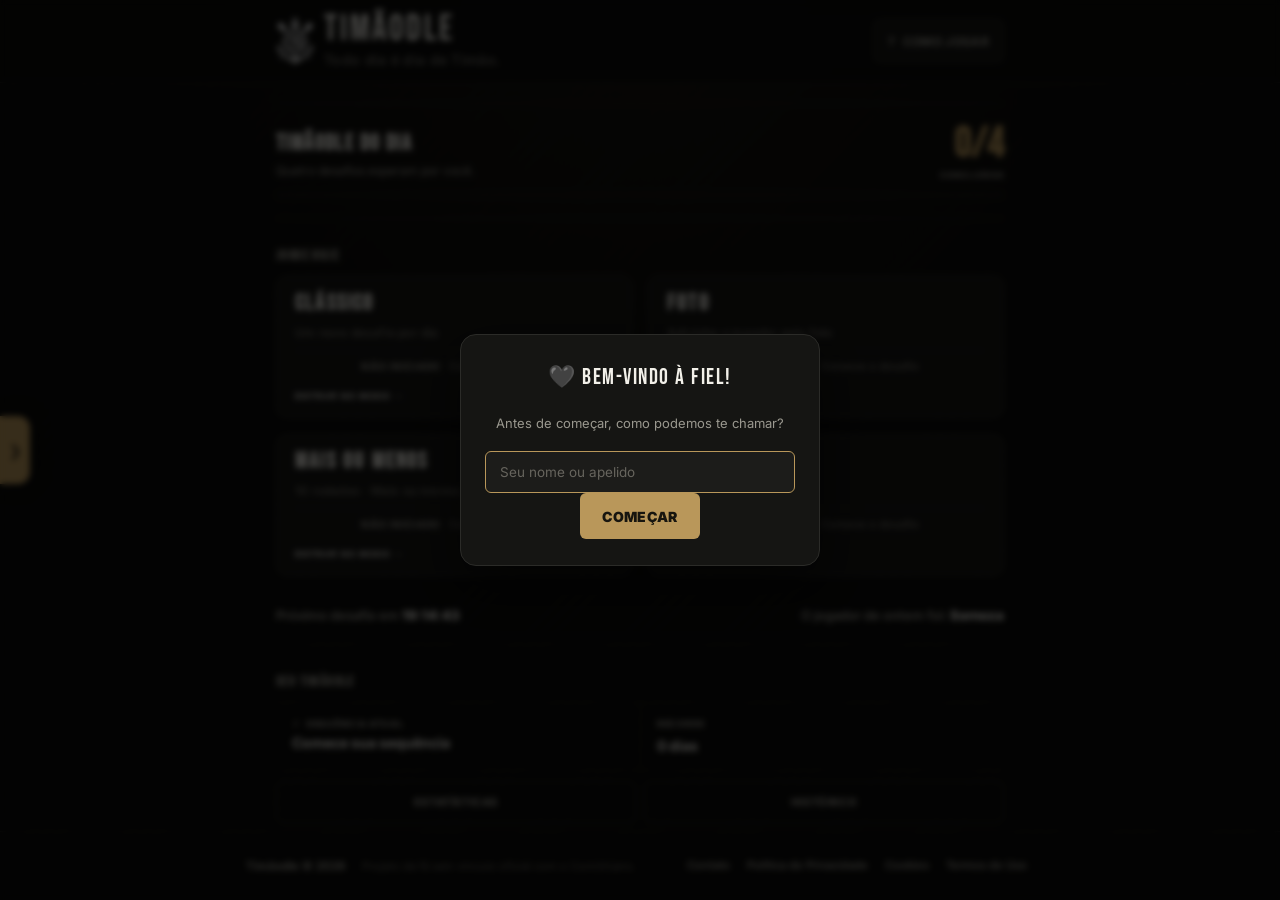
==== index.html @ 9777063b "refactor: extract classic mode" ====
<!DOCTYPE html>
<html lang="pt-BR">

<head>
    <meta charset="UTF-8">
    <meta name="viewport" content="width=device-width, initial-scale=1.0">
    <title>Timãodle — Desafios diários do Corinthians</title>
    <meta name="description" content="Jogue quatro desafios diários sobre o Corinthians no Timãodle: Clássico, Foto, Mais ou Menos e Onze Inicial.">
    <meta name="theme-color" content="#0b0b0a">
    <link rel="canonical" href="https://raafaborges.github.io/timaodle/">

    <!-- Favicon -->
    <link rel="icon" type="image/png" sizes="16x16" href="assets/favicon-16.png">
    <link rel="icon" type="image/png" sizes="32x32" href="assets/favicon-32.png">
    <link rel="icon" type="image/png" sizes="48x48" href="assets/favicon-48.png">
    <link rel="apple-touch-icon" sizes="180x180" href="assets/favicon-180.png">

    <!-- Open Graph (WhatsApp, Facebook, LinkedIn, etc.) -->
    <meta property="og:type" content="website">
    <meta property="og:site_name" content="Timãodle">
    <meta property="og:title" content="Timãodle — Desafios diários do Corinthians">
    <meta property="og:description" content="Jogue quatro desafios diários sobre o Corinthians: Clássico, Foto, Mais ou Menos e Onze Inicial.">
    <meta property="og:url" content="https://raafaborges.github.io/timaodle/">
    <meta property="og:locale" content="pt_BR">

    <link rel="preconnect" href="https://fonts.googleapis.com">
    <link rel="preconnect" href="https://fonts.gstatic.com" crossorigin>
    <link href="https://fonts.googleapis.com/css2?family=Bebas+Neue&family=Inter:wght@400;500;600;700&display=swap" rel="stylesheet">
    <link rel="stylesheet" href="style.css">
    <script src="https://cdn.jsdelivr.net/npm/canvas-confetti@1.6.0/dist/confetti.browser.min.js"></script>
</head>

<body class="app-shell">

    <!-- CABEÇALHO — barra de largura total, fixa no topo -->
    <header class="pokedle-header">
        <div class="header-inner">
            <div class="header-branding">
                <img class="logo-shield" src="assets/escudo.png" alt="Escudo do Corinthians">
                <div class="header-copy">
                    <h1>TIMÃODLE</h1>
                    <p class="subtitle">Todo dia é dia de Timão.</p>
                </div>
            </div>
            <!-- Ajuda geral -->
            <div class="help-container">
                <button id="btnOpenHowToPlay" class="icon-btn help-btn" type="button"
                    title="Como jogar" aria-label="Como jogar"><span aria-hidden="true">?</span><span class="help-label">Como jogar</span></button>
            </div>
        </div>
    </header>

    <div class="main-wrapper">

        <!-- CONTEÚDO CENTRAL (fica entre o header fixo e o footer) -->
        <main id="pageContent" class="page-content">

            <!-- TELA INICIAL (aqui entrarão outros modos no futuro) -->
            <div id="homeView" class="home-menu">
                <p id="welcomeGreeting" class="welcome-greeting hidden"></p>

                <section id="homeDailyProgress" class="home-progress-card" aria-labelledby="homeProgressTitle">
                    <div class="home-progress-heading">
                        <div>
                            <span id="homeProgressTitle" class="home-progress-kicker">TIMÃODLE DO DIA</span>
                            <p id="homeProgressMessage">Quatro desafios esperam por você.</p>
                        </div>
                        <div class="home-progress-score">
                            <strong id="homeProgressValue">0/4</strong>
                            <span id="homeProgressUnit">CONCLUÍDOS</span>
                        </div>
                    </div>
                    <div id="homeProgressBar" class="home-progress-track" role="progressbar" aria-label="Desafios concluídos hoje" aria-valuemin="0" aria-valuemax="4" aria-valuenow="0">
                        <span id="homeProgressFill"></span>
                    </div>
                    <div id="homeCompletionSummary" class="home-completion-summary hidden" aria-label="Resumo dos desafios concluídos" aria-live="polite">
                        <div><span>CLÁSSICO</span><strong id="homeCompletionClassic">—</strong></div>
                        <div><span>FOTO</span><strong id="homeCompletionPhoto">—</strong></div>
                        <div><span>MAIS OU MENOS</span><strong id="homeCompletionMoreLess">—</strong></div>
                        <div><span>ONZE INICIAL</span><strong id="homeCompletionLineup">—</strong></div>
                    </div>
                    <div id="homeCompletionActions" class="home-completion-actions hidden">
                        <button id="shareDailyResultBtn" class="home-share-day-btn" type="button" aria-live="polite">
                            COMPARTILHAR DIA
                        </button>
                    </div>
                </section>

                <section id="homeModes" class="home-modes" aria-labelledby="homeModesTitle">
                    <h2 id="homeModesTitle" class="home-section-title">JOGUE HOJE</h2>
                    <div class="mode-buttons-container">
                    <button class="pokedle-btn active" id="btnPlayDiario" aria-describedby="homeStatusClassic">
                        <span class="btn-title">CLÁSSICO</span>
                        <div class="btn-pill">
                            <span class="pill-text">Um novo desafio por dia</span>
                        </div>
                        <span id="homeStatusClassic" class="mode-progress-status"></span>
                        <span class="mode-entry" aria-hidden="true">ENTRAR NO MODO →</span>
                    </button>

                    <button class="pokedle-btn active" id="btnPlayFoto" aria-describedby="homeStatusPhoto">
                        <span class="btn-title">FOTO</span>
                        <div class="btn-pill">
                            <span class="pill-text">Adivinhe o jogador pela foto</span>
                        </div>
                        <span id="homeStatusPhoto" class="mode-progress-status"></span>
                        <span class="mode-entry" aria-hidden="true">ENTRAR NO MODO →</span>
                    </button>

                    <button class="pokedle-btn active" id="btnPlayMaisMenos" aria-describedby="homeStatusMoreLess">
                        <span class="btn-title">MAIS OU MENOS</span>
                        <div class="btn-pill">
                            <span class="pill-text">10 rodadas · Mais ou menos jogos</span>
                        </div>
                        <span id="homeStatusMoreLess" class="mode-progress-status"></span>
                        <span class="mode-entry" aria-hidden="true">ENTRAR NO MODO →</span>
                    </button>

                    <button class="pokedle-btn active" id="btnPlayEscalacao" aria-describedby="homeStatusLineup">
                        <span class="btn-title">ONZE INICIAL</span>
                        <div class="btn-pill">
                            <span class="pill-text">Complete a escalação</span>
                        </div>
                        <span id="homeStatusLineup" class="mode-progress-status"></span>
                        <span class="mode-entry" aria-hidden="true">ENTRAR NO MODO →</span>
                    </button>
                    </div>
                </section>

                <div class="home-daily-info" aria-label="Contexto do desafio diário">
                    <span class="home-daily-timer">Próximo desafio em <strong id="timerCountdownHome">--:--:--</strong></span>
                    <span class="home-daily-yesterday">O jogador de ontem foi: <strong id="yesterdayPlayer">carregando...</strong></span>
                </div>

                <section class="home-personal" aria-labelledby="homePersonalTitle">
                    <h2 id="homePersonalTitle" class="home-section-title">SEU TIMÃODLE</h2>
                    <div class="home-streak" aria-label="Sequência geral de dias completos" aria-live="polite">
                        <div>
                            <span class="home-streak-label"><svg class="ui-icon" viewBox="0 0 24 24" aria-hidden="true" focusable="false"><path d="M13.4 2.8c.5 3-1.2 4.4-2.5 6.1-1.1 1.4-1.8 2.8-1.2 4.6.4-1.2 1.2-2 2.2-2.8-.1 2.1 1.8 3.1 1.8 5.3a4.2 4.2 0 0 1-8.4 0c0-4.6 3-7.2 8.1-11.2Z"/></svg> SEQUÊNCIA ATUAL</span>
                            <strong id="homeStreakCurrent">Comece sua sequência</strong>
                        </div>
                        <div>
                            <span class="home-streak-label">RECORDE</span>
                            <small id="homeStreakBest">0 dias</small>
                        </div>
                    </div>
                    <div class="home-secondary-actions" aria-label="Histórico e estatísticas">
                        <button id="btnOpenIntegratedStats" class="home-stats-btn" type="button">Estatísticas</button>
                        <button id="btnOpenHistory" class="home-stats-btn home-history-btn" type="button">Histórico</button>
                    </div>
                </section>
            </div>

            <!-- TELA DO JOGO — MODO DIÁRIO -->
            <section id="gameView" class="game-view hidden">

                <!-- Bloco fixo no topo da área de jogo: status, busca e cabeçalho das colunas -->
                <div class="game-sticky-top">
                    <div class="daily-status-bar">
                        <button id="backHomeBtn" class="back-btn" type="button" title="Voltar para a Home" aria-label="Voltar para a Home"><span class="back-arrow" aria-hidden="true">←</span><span class="back-label">VOLTAR</span></button>
                        <span class="daily-label">Desafio do dia</span>
                        <span class="daily-timer">Próximo em <strong id="timerCountdown">--:--:--</strong></span>
                    </div>

                    <div class="search-box">
                        <input type="text" id="searchInput" placeholder="Digite o nome de um jogador..." autocomplete="off"
                            role="combobox" aria-autocomplete="list" aria-label="Buscar jogador" aria-expanded="false"
                            aria-controls="autocompleteList">
                        <div id="autocompleteList" class="autocomplete-items" role="listbox"></div>
                    </div>

                    <div class="board-header">
                        <div class="col">JOGADOR</div>
                        <div class="col">POSIÇÃO</div>
                        <div class="col">NACIONALIDADE</div>
                        <div class="col">ESTREIA</div>
                        <div class="col">PÉ</div>
                        <div class="col">TÍTULOS</div>
                        <div class="col">GOLS</div>
                        <div class="col" title="Assistências">ASSIST.</div>
                    </div>
                </div>

                <!-- Lista de tentativas — é a única parte que efetivamente rola -->
                <div id="attemptsContainer" class="board-body"></div>

                <p id="dailyEndMessage" class="daily-end-message hidden"></p>
                <button id="shareResultBtn" class="share-btn hidden">Compartilhar resultado</button>
            </section>

            <!-- TELA DO JOGO — MODO FOTO -->
            <section id="photoView" class="game-view hidden">

                <div class="game-sticky-top">
                    <div class="daily-status-bar photo-mode-header">
                        <button id="backHomeBtnFoto" class="back-btn" type="button" title="Voltar para a Home" aria-label="Voltar para a Home"><span class="back-arrow" aria-hidden="true">←</span><span class="back-label">VOLTAR</span></button>
                        <div class="photo-mode-identity">
                            <span class="daily-label">Modo Foto</span>
                            <span id="photoDifficultyBadge" class="difficulty-badge hidden"></span>
                        </div>
                        <span class="daily-timer photo-progress" id="photoAttemptsLabel">0 / 6 TENTATIVAS</span>
                    </div>

                    <div class="search-box">
                        <input type="text" id="photoSearchInput" placeholder="Digite o nome de um jogador..." autocomplete="off"
                            role="combobox" aria-autocomplete="list" aria-label="Buscar jogador pela foto" aria-expanded="false"
                            aria-controls="photoAutocompleteList">
                        <div id="photoAutocompleteList" class="autocomplete-items" role="listbox"></div>
                    </div>
                </div>

                <div class="photo-card">
                    <img id="photoImg" class="photo-img" src="" alt="Jogador do Corinthians (borrado)">
                    <button id="photoGrayscaleToggle" class="photo-toggle-overlay-btn active" aria-pressed="true"
                        aria-label="Alternar contraste preto e branco da foto" title="Alternar contraste da foto"><svg class="ui-icon contrast-icon" viewBox="0 0 24 24" aria-hidden="true" focusable="false"><circle cx="12" cy="12" r="8"/><path d="M12 4a8 8 0 0 0 0 16Z" class="icon-fill"/></svg></button>
                </div>

                <div class="photo-dots" id="photoDots"></div>

                <div id="photoAttemptsList" class="photo-attempts-list"></div>

                <p id="photoEndMessage" class="daily-end-message hidden"></p>
                <button id="photoShareResultBtn" class="share-btn photo-share-result hidden" type="button">COMPARTILHAR</button>
            </section>

            <!-- TELA DO JOGO — JOGOU MAIS OU MENOS -->
            <section id="maisMenosView" class="game-view hidden">

                <div class="game-sticky-top">
                    <div class="daily-status-bar">
                        <button id="backHomeBtnMM" class="back-btn" type="button" title="Voltar para a Home" aria-label="Voltar para a Home"><span class="back-arrow" aria-hidden="true">←</span><span class="back-label">VOLTAR</span></button>
                        <span class="daily-label">Mais ou Menos</span>
                        <span class="daily-timer" id="mmRoundLabel">Rodada 0/10</span>
                    </div>
                </div>

                <div class="mm-card">
                    <div class="mm-progress-panel">
                        <div class="mm-progress-topline">
                            <strong id="mmHitsLabel" class="mm-hits-label">0 ACERTOS</strong>
                        </div>
                        <div class="mm-dots" id="mmDots"></div>
                        <p class="mm-goal">Meta: <strong>7 acertos</strong></p>
                    </div>

                    <div id="mmRefRow" class="mm-player-row mm-player-reference">
                        <img id="mmRefFoto" class="mm-avatar" src="" alt="Jogador de referência">
                        <div class="mm-player-info">
                            <span class="mm-player-kicker">REFERÊNCIA ATUAL</span>
                            <span class="mm-player-name" id="mmRefNome">—</span>
                            <span class="mm-player-meta" id="mmRefMeta">—</span>
                        </div>
                        <div class="mm-player-stat-block">
                            <span class="mm-player-stat" id="mmRefStat">—</span>
                            <span class="mm-stat-label" id="mmRefStatLabel">JOGOS</span>
                        </div>
                    </div>

                    <div class="mm-divider"><span id="mmDividerText">FEZ MAIS OU MENOS JOGOS?</span></div>

                    <div id="mmCandRow" class="mm-player-row mm-player-candidate">
                        <img id="mmCandFoto" class="mm-avatar" src="" alt="Jogador a comparar">
                        <div class="mm-player-info">
                            <span class="mm-player-kicker">PRÓXIMO JOGADOR</span>
                            <span class="mm-player-name" id="mmCandNome">—</span>
                            <span class="mm-player-meta" id="mmCandMeta">—</span>
                        </div>
                        <div class="mm-player-stat-block">
                            <span class="mm-player-stat" id="mmCandStat">?</span>
                            <span class="mm-stat-label" id="mmCandStatLabel">JOGOS</span>
                        </div>
                    </div>

                    <div class="mm-guess-buttons" id="mmGuessButtons">
                        <button id="mmBtnMais" class="mm-guess-btn">▲ Mais</button>
                        <button id="mmBtnMenos" class="mm-guess-btn">▼ Menos</button>
                    </div>

                    <p class="mm-caption">Em caso de empate, qualquer resposta conta.</p>

                    <p id="mmRoundResult" class="mm-round-feedback hidden" aria-live="polite"></p>
                </div>

                <div id="mmEndMessage" class="mm-result-card hidden" aria-live="polite"></div>
                <button id="mmShareResultBtn" class="share-btn mm-share-result hidden" type="button">COMPARTILHAR</button>
            </section>

            <!-- TELA DO JOGO — ONZE INICIAL -->
            <section id="escalacaoView" class="game-view hidden">

                <div class="game-sticky-top">
                    <div class="daily-status-bar">
                        <button id="backHomeBtnEsc" class="back-btn" type="button" title="Voltar para a Home" aria-label="Voltar para a Home"><span class="back-arrow" aria-hidden="true">←</span><span class="back-label">VOLTAR</span></button>
                        <span class="daily-label">Onze Inicial</span>
                    </div>
                </div>

                <!-- CARD DE CONTEXTO DA PARTIDA -->
                <div class="match-card">
                    <p class="match-competicao" id="escCompeticao">—</p>
                    <h2 class="match-confronto" id="escConfronto">— x —</h2>
                    <div class="match-meta">
                        <span class="match-local-tag" id="escLocalTag">—</span>
                        <span id="escDataEstadio">—</span>
                    </div>

                    <!-- PASSO 1: palpite de placar -->
                    <div id="escScoreGuess" class="match-score-guess">
                        <p class="match-score-question">COMO ACABOU?</p>
                        <div class="match-score-row">
                            <div class="match-team">
                                <img id="escEscudoMandante" class="match-crest" src="assets/escudo.png" alt="">
                                <span id="escNomeMandante">—</span>
                            </div>
                            <div class="match-score-inputs">
                                <input type="number" min="0" max="20" id="escScoreMandante" class="score-input" inputmode="numeric">
                                <span>–</span>
                                <input type="number" min="0" max="20" id="escScoreVisitante" class="score-input" inputmode="numeric">
                            </div>
                            <div class="match-team">
                                <span id="escCrestVisitante" class="match-crest match-crest-generic">?</span>
                                <span id="escNomeVisitante">—</span>
                            </div>
                        </div>
                        <button id="escConfirmarPlacar" class="form-submit-btn">Confirmar</button>
                    </div>

                    <!-- PASSO 2: resultado final revelado -->
                    <div id="escResultadoFinal" class="match-result hidden">
                        <p class="match-result-label">RESULTADO FINAL</p>
                        <div class="match-score-row">
                            <div class="match-team">
                                <img id="escEscudoMandante2" class="match-crest" src="assets/escudo.png" alt="">
                                <span id="escNomeMandante2">—</span>
                            </div>
                            <span class="match-final-score" id="escPlacarFinal">—</span>
                            <div class="match-team">
                                <span id="escCrestVisitante2" class="match-crest match-crest-generic">?</span>
                                <span id="escNomeVisitante2">—</span>
                            </div>
                        </div>
                        <span class="match-score-guess-result" id="escPalpitePlacarResultado"></span>
                    </div>
                </div>

                <!-- CARD DO ONZE INICIAL -->
                <div id="escLineupCard" class="lineup-card hidden">
                    <div class="lineup-header">
                        <span class="lineup-title">O ONZE INICIAL</span>
                        <div class="lineup-progress">
                            <span id="escalacaoProgress">0/3 JOGADORES</span>
                            <span class="mm-dots" id="escalacaoDots"></span>
                        </div>
                    </div>

                    <div class="lineup-faltam" id="escalacaoFaltam">
                        <span class="lineup-faltam-label">FALTAM</span>
                    </div>

                    <div class="search-box">
                        <input type="text" id="escalacaoSearchInput" placeholder="Escreve o nome de um jogador..." autocomplete="off"
                            role="combobox" aria-autocomplete="list" aria-label="Buscar jogador do onze inicial" aria-expanded="false"
                            aria-controls="escalacaoAutocompleteList">
                        <div id="escalacaoAutocompleteList" class="autocomplete-items autocomplete-avatar" role="listbox"></div>
                    </div>

                    <div class="pitch-container">
                        <div class="pitch" id="pitchField"></div>
                    </div>

                    <p id="escalacaoFeedback" class="escalacao-feedback hidden" aria-live="polite"></p>
                    <p id="escalacaoForaList" class="escalacao-fora hidden"></p>
                </div>

                <div id="escCompletionCard" class="lineup-result-card hidden" aria-live="polite">
                    <div class="lineup-result-kicker">ONZE INICIAL</div>
                    <h3>DESAFIO CONCLUÍDO</h3>

                    <div class="lineup-result-score">
                        <div>
                            <span class="result-metric-label">PLACAR REAL</span>
                            <strong id="escResumoPlacarReal">—</strong>
                        </div>
                        <div>
                            <span class="result-metric-label">SEU PALPITE</span>
                            <strong id="escResumoPalpite">—</strong>
                            <span id="escResumoPalpiteStatus" class="result-status"></span>
                        </div>
                    </div>

                    <div class="lineup-result-stats">
                        <div class="result-stat-box">
                            <span class="result-stat-value" id="escResumoAcertos">3/3</span>
                            <span class="result-stat-label">JOGADORES</span>
                        </div>
                        <div class="result-stat-box">
                            <span class="result-stat-value" id="escResumoErros">0</span>
                            <span class="result-stat-label">ERROS</span>
                        </div>
                    </div>

                    <p id="escResumoErrosDetalhe" class="lineup-result-errors hidden"></p>
                    <div class="lineup-next-challenge" aria-label="Tempo para o próximo desafio">
                        <span class="lineup-next-challenge-label">PRÓXIMO DESAFIO EM</span>
                        <strong id="escNextChallengeCountdown" class="lineup-next-challenge-time">--:--:--</strong>
                    </div>
                    <button id="escShareLineupBtn" class="share-btn lineup-share-btn">Compartilhar resultado</button>
                </div>

                <p id="escalacaoEndMessage" class="daily-end-message hidden"></p>

                <p class="escalacao-hint">O desafio é diário e o progresso fica salvo neste navegador.</p>
            </section>

        </main>

        <!-- RODAPÉ FIXO NA BASE -->
        <footer class="pokedle-footer utility-footer">
            <div class="footer-inner">
                <p class="footer-identity"><strong>Timãodle © 2026</strong><span>Projeto de fã sem vínculo oficial com o Corinthians.</span></p>
                <nav class="footer-nav" aria-label="Links institucionais">
                    <ul>
                        <li><a href="contato.html">Contato</a></li>
                        <li><a href="privacidade.html">Política de Privacidade</a></li>
                        <li><a href="cookies.html">Cookies</a></li>
                        <li><a href="termos.html">Termos de Uso</a></li>
                    </ul>
                </nav>
            </div>
        </footer>

    </div>

    <!-- WIDGET DE LINKS ÚTEIS -->
    <div class="useful-links-widget" id="usefulLinksWidget">
        <button class="useful-links-btn" id="usefulLinksBtn" aria-expanded="false" title="Links úteis">
            <span id="usefulLinksArrow">❯</span>
        </button>
        <div class="useful-links-panel">
            <h3>LINKS ÚTEIS</h3>
            <p>Novo na fiel ou quer se aprofundar na história, nos ídolos e em tudo que faz o Corinthians ser
                gigante? O <strong>Meu Timão</strong> é o maior e mais completo portal só sobre o clube.</p>
            <a href="https://www.meutimao.com.br/" target="_blank" rel="noopener noreferrer"
                class="useful-links-cta">Visitar Meu Timão ↗</a>
        </div>
    </div>

    <!-- MODAL DE BOAS-VINDAS (aparece só na primeira visita) -->
    <div id="welcomeModal" class="modal hidden">
        <div class="modal-content">
            <h2>🖤 Bem-vindo à Fiel!</h2>
            <p class="welcome-text">Antes de começar, como podemos te chamar?</p>
            <div class="form-field">
                <input type="text" id="welcomeNameInput" placeholder="Seu nome ou apelido" maxlength="24">
            </div>
            <button id="welcomeSubmitBtn" class="form-submit-btn">Começar</button>
        </div>
    </div>

    <!-- MODAL DE TUTORIAL DO MODO FOTO (aparece só na primeira vez que abre esse modo) -->
    <div id="photoTutorialModal" class="modal hidden" role="dialog" aria-modal="true"
        aria-labelledby="photoTutorialTitle">
        <div class="modal-content">
            <h2 id="photoTutorialTitle">Modo Foto</h2>
            <p class="welcome-text">A foto começa borrada e em preto-e-branco — cada palpite "foca" um pouco mais.
                Prefere ver com cor desde já? É só tocar no <strong>controle de contraste</strong> no canto da foto, a qualquer
                momento.</p>
            <button id="photoTutorialCloseBtn" class="form-submit-btn">Entendi, vamos lá!</button>
        </div>
    </div>

    <div id="integratedStatsModal" class="modal hidden" role="dialog" aria-modal="true" aria-labelledby="integratedStatsTitle">
        <div class="modal-content integrated-stats-modal-content">
            <div class="integrated-stats-header">
                <h2 id="integratedStatsTitle">SUAS ESTATÍSTICAS</h2>
                <button id="btnCloseIntegratedStats" class="stats-close-btn" type="button" aria-label="Fechar estatísticas">×</button>
            </div>
            <div id="integratedStatsContent" class="integrated-stats-scroll"></div>
        </div>
    </div>

    <div id="historyModal" class="modal hidden" role="dialog" aria-modal="true"
        aria-labelledby="historyModalTitle">
        <div class="modal-content history-modal-content">
            <div class="integrated-stats-header history-modal-header">
                <h2 id="historyModalTitle">HISTÓRICO</h2>
                <button id="btnCloseHistory" class="stats-close-btn" type="button"
                    aria-label="Fechar histórico">×</button>
            </div>
            <div class="history-modal-scroll">
                <div class="history-month-navigation" aria-label="Navegação entre meses">
                    <button id="historyPreviousMonth" class="history-month-button" type="button"
                        aria-label="Mês anterior">‹</button>
                    <h3 id="historyMonthTitle" aria-live="polite">MÊS</h3>
                    <button id="historyNextMonth" class="history-month-button" type="button"
                        aria-label="Próximo mês">›</button>
                </div>
                <div class="history-weekdays" aria-label="Dias da semana">
                    <span aria-label="Segunda-feira"><span aria-hidden="true">SEG</span></span>
                    <span aria-label="Terça-feira"><span aria-hidden="true">TER</span></span>
                    <span aria-label="Quarta-feira"><span aria-hidden="true">QUA</span></span>
                    <span aria-label="Quinta-feira"><span aria-hidden="true">QUI</span></span>
                    <span aria-label="Sexta-feira"><span aria-hidden="true">SEX</span></span>
                    <span aria-label="Sábado"><span aria-hidden="true">SÁB</span></span>
                    <span aria-label="Domingo"><span aria-hidden="true">DOM</span></span>
                </div>
                <div id="historyCalendarGrid" class="history-calendar-grid" role="grid"
                    aria-labelledby="historyMonthTitle"></div>
                <div class="history-calendar-legend" aria-label="Legenda do calendário">
                    <span><i class="is-no-record" aria-hidden="true"></i>Sem registro</span>
                    <span><i class="is-recorded" aria-hidden="true">0/4</i>Registro 0/4</span>
                    <span><i class="is-started" aria-hidden="true">•</i>Iniciado</span>
                    <span><i class="is-partial" aria-hidden="true">2/4</i>Parcial</span>
                    <span><i class="is-complete" aria-hidden="true">✓</i>4/4</span>
                </div>
                <section id="historyDaySummary" class="history-day-summary" aria-live="polite"
                    aria-labelledby="historySelectedDateTitle">
                    <p id="historySummaryEmpty" class="history-summary-empty">
                        Selecione um dia para ver o progresso.
                    </p>
                    <h3 id="historySelectedDateTitle" class="history-selected-date-title hidden">DIA SELECIONADO</h3>
                    <div id="historyNoRecord" class="history-no-record hidden">
                        <strong>SEM REGISTRO DISPONÍVEL</strong>
                        <span>Não há progresso registrado para esta data.</span>
                    </div>
                    <div id="historyDayDetails" class="history-day-details hidden">
                        <div id="historyOverallProgress" class="history-overall-progress">0/4 DESAFIOS</div>
                        <div class="history-mode-summary-list">
                            <div class="history-mode-summary" data-history-mode="classic">
                                <span>CLÁSSICO</span>
                                <strong id="historyClassicSummary">Não iniciado</strong>
                            </div>
                            <div class="history-mode-summary" data-history-mode="photo">
                                <span>FOTO</span>
                                <strong id="historyPhotoSummary">Não iniciado</strong>
                            </div>
                            <div class="history-mode-summary" data-history-mode="moreLess">
                                <span>MAIS OU MENOS</span>
                                <strong id="historyMoreLessSummary">Não iniciado</strong>
                            </div>
                            <div class="history-mode-summary" data-history-mode="lineup">
                                <span>ONZE INICIAL</span>
                                <strong id="historyLineupSummary">Não iniciado</strong>
                                <small id="historyLineupExactScore" class="history-exact-score hidden">PLACAR EXATO</small>
                            </div>
                        </div>
                        <p id="historyHistoricalStreak" class="history-historical-streak hidden">
                            <svg class="ui-icon" viewBox="0 0 24 24" aria-hidden="true" focusable="false"><path d="M13.4 2.8c.5 3-1.2 4.4-2.5 6.1-1.1 1.4-1.8 2.8-1.2 4.6.4-1.2 1.2-2 2.2-2.8-.1 2.1 1.8 3.1 1.8 5.3a4.2 4.2 0 0 1-8.4 0c0-4.6 3-7.2 8.1-11.2Z"/></svg>
                            <span id="historyHistoricalStreakText">Sequência até este dia: 1 dia</span>
                        </p>
                    </div>
                </section>
            </div>
        </div>
    </div>

    <div id="howToPlayModal" class="modal hidden" role="dialog" aria-modal="true"
        aria-labelledby="howToPlayTitle">
        <div class="modal-content integrated-stats-modal-content help-modal-content">
            <div class="integrated-stats-header">
                <h2 id="howToPlayTitle">COMO JOGAR</h2>
                <button id="btnCloseHowToPlay" class="stats-close-btn" type="button"
                    aria-label="Fechar Como Jogar">×</button>
            </div>
            <div class="integrated-stats-scroll help-modal-scroll">
                <p class="help-intro">O Timãodle reúne quatro desafios diários sobre o Corinthians. Conclua todos para fechar o dia em 4/4.</p>

                <div class="help-mode-grid">
                    <section class="help-mode-card">
                        <h3>CLÁSSICO</h3>
                        <p>Use o autocomplete para descobrir o jogador secreto comparando posição, nacionalidade, estreia, jogos, pé, títulos, gols e assistências. Cores e setas orientam cada novo palpite.</p>
                    </section>
                    <section class="help-mode-card">
                        <h3>FOTO</h3>
                        <p>Use o autocomplete para descobrir o jogador em até 6 tentativas. A foto começa desfocada e fica mais clara a cada palpite; dificuldade e controle de contraste ajudam na leitura.</p>
                    </section>
                    <section class="help-mode-card">
                        <h3>MAIS OU MENOS</h3>
                        <p>Em 10 rodadas, escolha se o próximo jogador fez mais ou menos jogos pelo Corinthians. O objetivo é alcançar 7 acertos; em caso de empate, qualquer resposta conta.</p>
                    </section>
                    <section class="help-mode-card">
                        <h3>ONZE INICIAL</h3>
                        <p>Em uma partida histórica, palpite o placar e complete os 11 titulares encontrando os 3 jogadores ocultos pelo autocomplete. Os erros ficam registrados.</p>
                    </section>
                </div>

                <section class="help-progress-card">
                    <h3>PROGRESSO DO DIA</h3>
                    <p>Os quatro modos formam o Timãodle do Dia. A Home acompanha o progresso de 0/4 a 4/4, e cada resultado oferece continuidade para os desafios ainda pendentes. Completar 4/4 fecha o dia.</p>
                </section>

                <section class="help-progress-card">
                    <h3>COMPARTILHAMENTO</h3>
                    <p>Cada modo oferece seu próprio compartilhamento. Ao completar 4/4, você também pode usar Compartilhar Dia. Os textos são preparados para evitar spoilers.</p>
                </section>
            </div>
        </div>
    </div>

    <div id="finalResultModal" class="modal final-result-modal hidden" role="dialog" aria-modal="true"
        aria-labelledby="finalResultTitle" aria-describedby="finalResultMetric">
        <div class="modal-content final-result-modal-content">
            <button id="finalResultCloseBtn" class="final-result-close" type="button"
                aria-label="Fechar resultado">×</button>
            <div class="final-result-scroll">
                <span id="finalResultMode" class="final-result-mode">TIMÃODLE</span>
                <h2 id="finalResultTitle" class="final-result-title" tabindex="-1">RESULTADO</h2>
                <p id="finalResultMetric" class="final-result-metric">—</p>
                <p id="finalResultSecondary" class="final-result-secondary hidden"></p>

                <button id="finalResultShareBtn" class="final-result-primary" type="button">COMPARTILHAR</button>

                <section id="finalResultPending" class="final-result-pending" aria-labelledby="finalResultPendingTitle">
                    <h3 id="finalResultPendingTitle">AINDA FALTA CONCLUIR</h3>
                    <div id="finalResultPendingModes" class="final-result-pending-modes"></div>
                </section>

                <section id="finalResultCompleteDay" class="final-result-complete-day hidden"
                    aria-labelledby="finalResultCompleteDayTitle">
                    <span id="finalResultCompleteDayTitle">TIMÃODLE DO DIA COMPLETO</span>
                    <strong>4 / 4</strong>
                </section>

                <button id="finalResultHomeBtn" class="final-result-home" type="button">VOLTAR À HOME</button>
            </div>
        </div>
    </div>

    <script src="storage-normalizers.js"></script>
    <script src="core.js"></script>
    <script src="history-stats.js"></script>
    <script src="sharing.js"></script>
    <script src="ui.js"></script>
    <script src="autocomplete.js"></script>
    <script src="classic-mode.js"></script>
    <script src="script.js"></script>
</body>

</html>
---- style.css ----
/* ==========================================================================
   TIMÃODLE — DESIGN TOKENS
   Paleta: preto/branco do clube + ouro sóbrio como acento pontual.
   Tipografia: Bebas Neue (display, "placar de estádio") + Inter (corpo/UI).
   ========================================================================== */
:root {
    --bg: #0b0b0a;
    --surface: #151513;
    --surface-2: #1c1c1a;
    --line: #2b2b28;
    --line-soft: #201f1d;

    --ink: #f2f0e9;
    --ink-muted: #9a988f;
    --ink-faint: #67655e;

    --gold: #b9975a;
    --gold-soft: rgba(185, 151, 90, 0.16);

    --ok: #263a2d;
    --ok-line: #3f5a46;
    --mid: #96732c;
    --mid-line: #c89b41;
    --bad: #963632;
    --bad-line: #c84f41;

    --radius-s: 6px;
    --radius-m: 10px;
    --radius-l: 16px;

    --font-display: 'Bebas Neue', Impact, 'Arial Narrow', sans-serif;
    --font-body: 'Inter', Arial, sans-serif;

    /* Shell global: um único eixo para header, conteúdo e footer. */
    --shell-max-width: 760px;
    --shell-gutter: clamp(12px, 2vw, 16px);
    --shell-inline-space: max(
        var(--shell-gutter),
        calc((100vw - var(--shell-max-width)) / 2 + var(--shell-gutter))
    );
}

* {
    box-sizing: border-box;
    margin: 0;
    padding: 0;
}

html {
    -webkit-tap-highlight-color: transparent;
    width: 100%;
}

body {
    font-family: var(--font-body);
    background-color: var(--bg);
    background-image:
        radial-gradient(circle at 50% 0%, rgba(185, 151, 90, 0.06), transparent 45%),
        repeating-linear-gradient(135deg, rgba(255, 255, 255, 0.015) 0px, rgba(255, 255, 255, 0.015) 1px, transparent 1px, transparent 10px);
    color: var(--ink);
    display: flex;
    flex-direction: column;
    align-items: center;
    width: 100%;
    min-height: 100vh;
    /* Defesa final para widgets fixos e animações; os containers do shell
       continuam dimensionados para não depender deste recorte. */
    overflow-x: hidden;
    overflow-x: clip;
}

/* Só a página principal do jogo (index.html) trava a altura da tela —
   páginas de texto (Contato, Privacidade, Cookies, Termos) continuam
   rolando normalmente, do jeito que já funcionava. */
body.app-shell {
    min-height: 0;
    height: 100vh;
    height: 100dvh;
    overflow: hidden;
}

::selection {
    background: var(--gold-soft);
    color: var(--ink);
}

button:focus-visible,
input:focus-visible {
    outline: 2px solid var(--gold);
    outline-offset: 2px;
}

/* Iconografia da interface: traço monocromático, herdando a cor do controle. */
.ui-icon {
    width: 1em;
    height: 1em;
    display: inline-block;
    flex: 0 0 auto;
    fill: none;
    stroke: currentColor;
    stroke-width: 1.8;
    stroke-linecap: round;
    stroke-linejoin: round;
    vertical-align: -0.12em;
}

.ui-icon .icon-fill {
    fill: currentColor;
    stroke: none;
}

.main-wrapper {
    width: 100%;
    max-width: var(--shell-max-width);
    min-height: 100vh;
    display: flex;
    flex-direction: column;
    align-items: center;
    padding: 0 var(--shell-gutter);
}

/* Dentro do app-shell (index.html), o wrapper preenche o espaço restante
   abaixo do header fixo, sem forçar altura mínima própria — assim o footer
   fica sempre visível na base, e só a área de conteúdo rola quando precisa. */
.app-shell .main-wrapper {
    width: 100%;
    max-width: none;
    min-height: 0;
    flex: 1;
    padding-left: 0;
    padding-right: 0;
    overflow: hidden;
}

/* Área central entre o header fixo e o footer — o conteúdo
   ativo (menu inicial ou tela de jogo) fica centralizado aqui. */
.page-content {
    width: 100%;
    flex: 1;
    min-height: 0;
    display: flex;
    flex-direction: column;
    align-items: center;
    padding: 20px 0;
    overflow-y: auto;
}

.app-shell .page-content {
    width: 100%;
    padding-left: var(--shell-inline-space);
    padding-right: var(--shell-inline-space);
    scrollbar-width: thin;
    scrollbar-color: var(--gold) #11110f;
}

/* ==========================================================================
   HEADER / LOGO
   ========================================================================== */
.pokedle-header {
    position: sticky;
    top: 0;
    z-index: 60;
    width: 100%;
    flex-shrink: 0;
    background-color: rgba(11, 11, 10, 0.92);
    backdrop-filter: blur(10px);
    -webkit-backdrop-filter: blur(10px);
    border-bottom: 1px solid var(--line-soft);
}

.header-inner {
    width: 100%;
    max-width: var(--shell-max-width);
    margin: 0 auto;
    padding: 12px var(--shell-gutter);
    display: grid;
    grid-template-columns: minmax(0, 1fr) auto;
    align-items: center;
    gap: 24px;
}

.header-branding {
    min-width: 0;
    display: grid;
    grid-template-columns: auto minmax(0, 1fr);
    align-items: center;
    gap: 10px;
}

.header-copy {
    display: flex;
    min-width: 0;
    flex-direction: column;
    align-items: flex-start;
    gap: 2px;
}

.logo-shield {
    width: 38px;
    height: auto;
    display: block;
    flex-shrink: 0;
}

.header-copy h1 {
    font-family: var(--font-display);
    color: var(--ink);
    font-size: 36px;
    letter-spacing: 3px;
    line-height: 1;
    font-weight: 400;
}

.icon-btn {
    background: var(--surface);
    border: 1px solid var(--line);
    font-size: 15px;
    cursor: pointer;
    width: 44px;
    height: 44px;
    border-radius: 50%;
    transition: border-color 0.15s ease, transform 0.1s ease, background-color 0.15s ease;
    color: var(--ink-muted);
    display: flex;
    align-items: center;
    justify-content: center;
    flex-shrink: 0;
}

.icon-btn:hover {
    background-color: var(--surface-2);
    border-color: var(--gold);
    color: var(--ink);
    transform: translateY(-1px);
}

.subtitle {
    font-size: 12.5px;
    font-family: var(--font-body);
    font-weight: 500;
    color: var(--ink-faint);
    letter-spacing: 0.3px;
    width: auto;
    max-width: 100%;
    margin: 0;
    text-align: left;
}

/* ==========================================================================
   AJUDA (?)
   ========================================================================== */
.help-container {
    position: relative;
    display: inline-block;
}

.help-btn {
    font-family: var(--font-body);
    font-weight: 700;
    width: auto;
    min-width: 44px;
    padding: 0 14px;
    gap: 7px;
    border-radius: var(--radius-s);
    font-size: 12px;
    letter-spacing: 0.35px;
    text-transform: uppercase;
}

.help-label {
    white-space: nowrap;
}

/* ==========================================================================
   TELA INICIAL / MENU DE MODOS
   ========================================================================== */
.home-menu {
    width: 100%;
    max-width: 920px;
    display: flex;
    flex-direction: column;
    align-items: stretch;
    gap: clamp(18px, 2.2vw, 26px);
    margin: auto 0;
}

.welcome-greeting {
    font-size: 14px;
    color: var(--ink-muted);
    text-align: center;
}

.welcome-greeting strong {
    color: var(--gold);
}

.home-daily-info {
    display: flex;
    justify-content: space-between;
    gap: 12px 24px;
    padding: 4px 0 18px;
    width: 100%;
    color: var(--ink-faint);
    border-bottom: 1px solid var(--line-soft);
}

.home-daily-timer,
.home-daily-yesterday {
    font-size: 13px;
    font-weight: 600;
    color: var(--ink-muted);
}

.home-daily-timer strong,
.home-daily-yesterday strong {
    color: var(--ink);
    font-weight: 800;
}

.home-modes,
.home-personal {
    width: 100%;
}

.home-section-title {
    margin: 0 0 10px;
    color: var(--ink-muted);
    font-family: var(--font-display);
    font-size: 14px;
    font-weight: 700;
    letter-spacing: 1.4px;
}

.mode-buttons-container {
    display: grid;
    grid-template-columns: repeat(2, minmax(0, 1fr));
    gap: clamp(12px, 1.6vw, 16px);
    width: 100%;
}

.pokedle-btn {
    background: var(--surface);
    border: 1px solid var(--line);
    border-radius: var(--radius-m);
    padding: clamp(13px, 2vw, 16px) clamp(14px, 2.25vw, 18px);
    display: flex;
    flex-direction: column;
    align-items: flex-start;
    min-height: 142px;
    gap: 10px;
    text-align: left;
    cursor: pointer;
    transition: border-color 0.15s ease, transform 0.12s ease, background-color 0.15s ease;
}

.pokedle-btn.disabled {
    cursor: not-allowed;
    opacity: 0.45;
}

.pokedle-btn.disabled:hover {
    background: var(--surface);
    border-color: var(--line);
    transform: none;
}

.pokedle-btn:hover {
    background: var(--surface-2);
    border-color: var(--gold);
    transform: translateY(-2px);
}

.pokedle-btn:active {
    transform: translateY(0);
}

.btn-title {
    font-family: var(--font-display);
    color: var(--ink);
    font-size: clamp(20px, 2.75vw, 22px);
    letter-spacing: 2.2px;
    line-height: 1;
    font-weight: 700;
}

.btn-pill {
    background: transparent;
    border: 0;
    padding: 0;
    width: 100%;
    text-align: left;
}

.pill-text {
    font-size: 12px;
    color: var(--ink-faint);
    font-family: var(--font-body);
    font-weight: 600;
    letter-spacing: 0.2px;
}

.home-progress-card {
    width: 100%;
    padding: clamp(16px, 2vw, 20px) 0;
    background: transparent;
    border-top: 1px solid var(--line-soft);
    border-bottom: 1px solid var(--line-soft);
}

.home-progress-heading {
    display: flex;
    justify-content: space-between;
    align-items: center;
    gap: clamp(10px, 2.78vw, 16px);
}

.home-progress-kicker {
    display: block;
    color: var(--ink);
    font-family: var(--font-display);
    font-size: clamp(18px, 2.2vw, 22px);
    font-weight: 700;
    letter-spacing: 1.4px;
}

.home-progress-heading p {
    margin-top: 3px;
    color: var(--ink-muted);
    font-size: 12px;
    line-height: 1.35;
}

.home-progress-score {
    flex-shrink: 0;
    display: flex;
    flex-direction: column;
    align-items: flex-end;
}

.home-progress-score strong {
    flex-shrink: 0;
    color: var(--gold);
    font-family: var(--font-display);
    font-size: clamp(34px, 4vw, 42px);
    line-height: 1;
}

.home-progress-score span {
    margin-top: 3px;
    color: var(--ink-muted);
    font-size: 8px;
    font-weight: 800;
    letter-spacing: 1px;
}

.home-progress-track {
    height: 6px;
    margin-top: 11px;
    overflow: hidden;
    background: var(--page-bg);
    border: 1px solid var(--line-soft);
    border-radius: 999px;
}

.home-progress-track span {
    display: block;
    width: 0;
    height: 100%;
    background: var(--gold);
    border-radius: inherit;
    transition: width 0.25s ease;
}

.home-progress-card.is-complete {
    border-color: color-mix(in srgb, var(--gold) 60%, var(--line));
}

.home-progress-card.is-complete .home-progress-kicker {
    color: var(--gold);
}

.home-streak {
    display: grid;
    grid-template-columns: repeat(2, minmax(0, 1fr));
    gap: 0;
    border-top: 1px solid var(--line-soft);
    border-bottom: 1px solid var(--line-soft);
}

.home-streak > div {
    min-width: 0;
    padding: 14px 16px;
}

.home-streak > div + div {
    border-left: 1px solid var(--line-soft);
}

.home-streak-label {
    display: flex;
    color: var(--ink-muted);
    font-size: 9px;
    font-weight: 800;
    letter-spacing: 0.7px;
    align-items: center;
    gap: 5px;
}

.home-streak strong {
    display: block;
    margin-top: 5px;
    min-width: 0;
    color: var(--ink);
    font-size: clamp(13px, 1.8vw, 14px);
    line-height: 1.15;
}

.home-streak small {
    display: block;
    margin-top: 5px;
    color: var(--ink);
    font-size: clamp(13px, 1.8vw, 14px);
    font-weight: 700;
}

.home-share-day-btn {
    width: 100%;
    min-height: 44px;
    padding: 11px 16px;
    background: var(--gold);
    border: 1px solid var(--gold);
    border-radius: var(--radius-s);
    color: #090908;
    font-family: var(--font-body);
    font-size: 12px;
    font-weight: 900;
    letter-spacing: 0.7px;
    cursor: pointer;
    transition: background 0.16s ease, border-color 0.16s ease, transform 0.16s ease;
}

.home-share-day-btn:hover {
    background: #c9a760;
    border-color: #c9a760;
}

.home-share-day-btn:active {
    transform: translateY(1px);
}

.home-share-day-btn:focus-visible {
    outline: 3px solid var(--ink);
    outline-offset: 2px;
}

.home-share-day-btn:disabled {
    cursor: default;
    opacity: 0.55;
}

.home-stats-btn {
    width: 100%;
    padding: 9px 14px;
    background: transparent;
    border: 1px solid var(--line);
    border-radius: var(--radius-s);
    color: var(--ink-muted);
    font-family: var(--font-body);
    font-size: 11px;
    font-weight: 800;
    letter-spacing: 0.6px;
    text-transform: uppercase;
    cursor: pointer;
}

.home-stats-btn:hover {
    background: var(--surface-2);
    border-color: var(--gold);
}

.home-secondary-actions {
    width: 100%;
    display: flex;
    gap: 8px;
    margin-top: 10px;
}

.home-secondary-actions .home-stats-btn {
    flex: 1;
    min-width: 0;
    min-height: 42px;
    max-width: none;
}

.home-history-btn {
    color: var(--ink-muted);
    border-color: var(--line);
}

.home-completion-summary {
    display: grid;
    grid-template-columns: repeat(2, minmax(0, 1fr));
    gap: clamp(6px, 1vw, 8px);
    margin-top: 13px;
    padding-top: 12px;
    border-top: 1px solid var(--line);
}

.home-completion-summary > div {
    min-width: 0;
    padding: 8px 0;
}

.home-completion-summary span,
.home-completion-summary strong {
    display: block;
}

.home-completion-summary span {
    overflow: hidden;
    color: var(--ink-muted);
    font-size: 8px;
    font-weight: 800;
    letter-spacing: 0.65px;
    text-overflow: ellipsis;
    white-space: nowrap;
}

.home-completion-summary strong {
    margin-top: 3px;
    overflow-wrap: anywhere;
    color: var(--ink);
    font-size: 11px;
    line-height: 1.25;
}

.home-completion-actions:not(.hidden) {
    display: flex;
    justify-content: center;
    margin-top: 12px;
}

.home-progress-card.celebrate-once {
    animation: home-completion-reveal 0.7s ease-out;
}

@keyframes home-completion-reveal {
    0% { transform: scale(0.97); opacity: 0.72; }
    55% { transform: scale(1.015); box-shadow: 0 0 24px rgba(212, 175, 55, 0.25), inset 3px 0 0 var(--gold); }
    100% { transform: scale(1); opacity: 1; }
}

.mode-progress-status {
    width: 100%;
    padding-top: clamp(7px, 1.125vw, 9px);
    border-top: 1px solid var(--line-soft);
    display: flex;
    align-items: baseline;
    justify-content: center;
    flex-wrap: wrap;
    gap: 4px 8px;
    font-family: var(--font-body);
    line-height: 1.2;
}

.mode-progress-status strong {
    color: var(--ink-muted);
    font-size: 10px;
    letter-spacing: 0.75px;
}

.mode-progress-status span {
    color: var(--ink-faint);
    font-size: clamp(10.5px, 1.45vw, 11px);
    font-weight: 600;
}

.mode-entry {
    margin-top: auto;
    color: var(--ink);
    font-size: 9px;
    font-weight: 800;
    letter-spacing: 0.8px;
}

.pokedle-btn:hover .mode-entry,
.pokedle-btn:focus-visible .mode-entry {
    color: var(--gold);
}

.pokedle-btn.is-in-progress {
    border-color: color-mix(in srgb, var(--gold) 58%, var(--line));
}

.pokedle-btn.is-in-progress .mode-progress-status strong,
.pokedle-btn.is-completed .mode-progress-status strong {
    color: var(--gold);
}

.pokedle-btn.is-completed {
    background: linear-gradient(135deg, var(--surface-2), var(--surface));
    border-color: var(--line);
}

@media (max-width: 480px) {
    .home-progress-card.is-complete {
        box-shadow: none;
    }
}

@media (max-width: 640px) {
    .home-menu {
        gap: 18px;
        margin: 0;
    }

    .mode-buttons-container {
        grid-template-columns: 1fr;
        gap: 10px;
    }

    .pokedle-btn {
        min-height: 0;
        padding: 15px 16px;
    }

    .home-daily-info {
        flex-direction: column;
        gap: 5px;
        text-align: center;
    }

    .home-progress-heading {
        align-items: flex-start;
    }

    .home-progress-heading p {
        max-width: 220px;
    }
}

.integrated-stats-modal-content {
    max-width: 680px;
    max-height: min(84vh, 760px);
    padding: 0;
    display: flex;
    flex-direction: column;
    overflow: hidden;
    text-align: left;
}

.integrated-stats-header {
    flex-shrink: 0;
    padding: 22px 24px 16px;
    display: flex;
    align-items: center;
    justify-content: space-between;
    gap: 16px;
    background: var(--surface);
    border-bottom: 1px solid var(--line-soft);
}

.integrated-stats-header h2 {
    margin: 0;
    color: var(--gold);
}

.stats-close-btn {
    position: static;
    flex-shrink: 0;
    width: 44px;
    height: 44px;
    background: transparent;
    border: 1px solid var(--line);
    border-radius: 50%;
    color: var(--ink-muted);
    font-size: 22px;
    cursor: pointer;
}

.stats-close-btn:hover {
    color: var(--ink);
    border-color: var(--gold);
}

.integrated-stats-scroll {
    min-height: 0;
    padding: 18px 24px 24px;
    overflow-y: auto;
    overscroll-behavior: contain;
    -webkit-overflow-scrolling: touch;
    scrollbar-width: thin;
    scrollbar-color: var(--gold) var(--surface);
}

.integrated-stats-scroll::-webkit-scrollbar {
    width: 8px;
}

.integrated-stats-scroll::-webkit-scrollbar-track {
    background: var(--surface);
}

.integrated-stats-scroll::-webkit-scrollbar-thumb {
    background: var(--gold);
    border: 2px solid var(--surface);
    border-radius: 999px;
}

body.modal-open .page-content {
    overflow: hidden;
}

.integrated-stats-modal-content.help-modal-content {
    width: min(700px, calc(100vw - 32px));
    max-width: 700px;
    max-height: calc(100vh - 32px);
    max-height: min(calc(100dvh - 32px), 820px);
}

.help-intro {
    margin-bottom: 14px;
    color: var(--ink);
    font-size: 13px;
    font-weight: 600;
    line-height: 1.55;
}

.help-mode-grid {
    display: grid;
    grid-template-columns: repeat(auto-fit, minmax(min(280px, 100%), 1fr));
    gap: 12px;
}

.help-mode-card,
.help-progress-card {
    min-width: 0;
    padding: 14px;
    background: var(--surface-2);
    border: 1px solid var(--line);
    border-radius: var(--radius-m);
}

.help-mode-card h3,
.help-progress-card h3 {
    margin-bottom: 6px;
    color: var(--gold);
    font-family: var(--font-display);
    font-size: 16px;
    letter-spacing: 0.8px;
}

.help-mode-card p,
.help-progress-card p {
    color: var(--ink-muted);
    font-size: 12px;
    line-height: 1.5;
    word-break: normal;
    overflow-wrap: break-word;
}

.help-progress-card {
    margin-top: 10px;
    border-color: color-mix(in srgb, var(--gold) 42%, var(--line));
}

.stats-empty-state {
    padding: 22px 8px;
    color: var(--ink-muted);
    font-size: 13px;
    line-height: 1.5;
    text-align: center;
}

.integrated-mode-stats {
    display: grid;
    gap: 8px;
}

.integrated-stats-general {
    margin-bottom: 16px;
    padding-bottom: 14px;
    border-bottom: 1px solid var(--line-soft);
}

.integrated-stats-primary {
    display: grid;
    grid-template-columns: repeat(2, minmax(0, 1fr));
    gap: 24px;
    align-items: stretch;
}

.integrated-streak-summary,
.integrated-completion-summary {
    min-width: 0;
    padding: 4px 0 12px;
}

.integrated-streak-summary {
    display: grid;
    grid-template-columns: minmax(0, 1fr) auto;
    gap: 16px;
    align-items: end;
}

.integrated-streak-current strong,
.integrated-streak-current span,
.integrated-streak-record strong,
.integrated-streak-record span,
.integrated-streak-record small,
.integrated-completion-summary > span,
.integrated-completion-values strong,
.integrated-completion-values span {
    display: block;
}

.integrated-stat-label {
    color: var(--ink);
    font-size: 11px;
    font-weight: 800;
    letter-spacing: 0.65px;
    text-transform: uppercase;
}

.integrated-streak-current strong {
    margin-top: 5px;
    color: var(--gold);
    font-family: var(--font-display);
    font-size: clamp(36px, 5vw, 48px);
    font-weight: 400;
    line-height: 0.95;
}

.integrated-stat-context {
    margin-top: 7px;
    color: var(--ink-muted);
    font-size: 11px;
    font-weight: 600;
}

.integrated-streak-record {
    padding-left: 16px;
    border-left: 1px solid var(--line-soft);
    text-align: center;
}

.integrated-streak-record span,
.integrated-streak-record small,
.integrated-completion-values span {
    color: var(--ink-muted);
    font-size: 10px;
    font-weight: 700;
    letter-spacing: 0.4px;
    text-transform: uppercase;
}

.integrated-streak-record strong {
    margin: 4px 0 2px;
    color: var(--ink);
    font-family: var(--font-display);
    font-size: 28px;
    font-weight: 400;
    line-height: 1;
}

.integrated-completion-summary {
    border-left: 1px solid var(--line-soft);
    padding-left: 24px;
}

.integrated-completion-values {
    display: grid;
    grid-template-columns: repeat(2, minmax(0, 1fr));
    gap: 16px;
    margin-top: 10px;
}

.integrated-completion-values > div + div {
    padding-left: 16px;
    border-left: 1px solid var(--line-soft);
}

.integrated-completion-values strong {
    color: var(--gold);
    font-family: var(--font-display);
    font-size: 30px;
    font-weight: 400;
    line-height: 1;
}

.integrated-completion-values span {
    margin-top: 5px;
}

.integrated-stats-secondary {
    margin: 0;
    padding: 11px 0;
    display: grid;
    grid-template-columns: repeat(3, minmax(0, 1fr));
    border-top: 1px solid var(--line-soft);
    border-bottom: 1px solid var(--line-soft);
}

.integrated-stats-secondary > div {
    min-width: 0;
    padding: 0 14px;
    display: flex;
    align-items: baseline;
    justify-content: center;
    gap: 7px;
    text-align: center;
}

.integrated-stats-secondary > div + div {
    border-left: 1px solid var(--line-soft);
}

.integrated-stats-secondary dt {
    color: var(--ink-muted);
    font-size: 10px;
    font-weight: 700;
    line-height: 1.25;
    text-transform: uppercase;
}

.integrated-stats-secondary dd {
    margin: 0;
    color: var(--ink);
    font-size: 16px;
    font-weight: 800;
}

.integrated-stats-registered {
    margin: 9px 0 0;
    display: flex;
    align-items: baseline;
    justify-content: center;
    gap: 6px;
    color: var(--ink-faint);
    font-size: 10px;
    line-height: 1.4;
    text-align: center;
}

.integrated-stats-registered strong {
    color: var(--ink-muted);
    font-size: 12px;
}

.integrated-stats-registered small {
    font-size: inherit;
}

.integrated-mode-grid {
    display: grid;
    grid-template-columns: repeat(2, minmax(0, 1fr));
    gap: 10px;
}

.integrated-mode-card {
    min-width: 0;
    padding: 16px;
    background: rgba(255, 255, 255, 0.025);
    border: 1px solid var(--line);
    border-radius: var(--radius-m);
}

.integrated-mode-card h3 {
    margin-bottom: 9px;
    color: var(--ink);
    font-family: var(--font-display);
    font-size: 16px;
    letter-spacing: 1px;
}

.integrated-mode-primary {
    display: grid;
    grid-template-columns: repeat(auto-fit, minmax(88px, 1fr));
    gap: 12px;
    padding-bottom: 12px;
}

.integrated-mode-primary > div {
    min-width: 0;
}

.integrated-mode-primary strong,
.integrated-mode-primary span {
    display: block;
}

.integrated-mode-primary strong {
    color: var(--gold);
    font-family: var(--font-display);
    font-size: 26px;
    font-weight: 400;
    line-height: 1;
}

.integrated-mode-primary span {
    margin-top: 5px;
    color: var(--ink-muted);
    font-size: 10px;
    font-weight: 700;
    line-height: 1.3;
    text-transform: uppercase;
}

.integrated-mode-secondary {
    margin: 0;
    padding: 9px 0;
    display: flex;
    flex-wrap: wrap;
    gap: 5px 14px;
    border-top: 1px solid var(--line-soft);
    color: var(--ink-muted);
    font-size: 10px;
    font-weight: 600;
    line-height: 1.4;
}

.integrated-mode-secondary strong {
    color: var(--ink);
    font-size: 11px;
}

.integrated-mode-empty {
    margin: 0;
    padding: 8px 0 4px;
    color: var(--ink-muted);
    font-size: 12px;
    line-height: 1.5;
}

.integrated-mode-details {
    border-top: 1px solid var(--line-soft);
}

.integrated-mode-details summary {
    min-height: 44px;
    display: flex;
    align-items: center;
    justify-content: space-between;
    gap: 10px;
    color: var(--ink-muted);
    font-size: 10px;
    font-weight: 800;
    letter-spacing: 0.55px;
    text-transform: uppercase;
    cursor: pointer;
    list-style: none;
}

.integrated-mode-details summary::-webkit-details-marker {
    display: none;
}

.integrated-mode-details summary::after {
    content: "+";
    color: var(--ink-muted);
    font-size: 18px;
    font-weight: 400;
    line-height: 1;
}

.integrated-mode-details[open] summary::after {
    content: "−";
}

.integrated-mode-details summary:hover,
.integrated-mode-details summary:focus-visible {
    color: var(--ink);
}

.integrated-mode-details summary:focus-visible {
    outline: 2px solid var(--gold);
    outline-offset: 2px;
    border-radius: 3px;
}

.integrated-mode-stats {
    grid-template-columns: repeat(3, minmax(0, 1fr));
    padding: 4px 0 10px;
}

.integrated-mode-stats div {
    min-width: 0;
}

.integrated-mode-stats strong,
.integrated-mode-stats span {
    display: block;
}

.integrated-mode-stats strong {
    color: var(--ink);
    font-size: 15px;
}

.integrated-mode-stats span {
    color: var(--ink-muted);
    font-size: 10px;
    font-weight: 600;
    line-height: 1.3;
    text-transform: uppercase;
}

.integrated-distribution {
    padding-top: 10px;
    border-top: 1px solid var(--line-soft);
}

.distribution-title {
    display: block;
    margin-bottom: 7px;
    color: var(--ink-muted);
    font-size: 10px;
    font-weight: 800;
    letter-spacing: 0.55px;
    text-transform: uppercase;
}

.distribution-grid {
    display: grid;
    grid-template-columns: repeat(4, minmax(0, 1fr));
    column-gap: 10px;
}

.distribution-grid-wide {
    grid-template-columns: repeat(6, minmax(0, 1fr));
}

.distribution-chip {
    min-width: 0;
    padding: 5px 2px;
    display: flex;
    align-items: baseline;
    justify-content: space-between;
    gap: 4px;
    border-bottom: 1px solid var(--line-soft);
    text-align: center;
}

.distribution-chip span,
.distribution-chip strong {
    display: block;
}

.distribution-chip span {
    color: var(--ink-muted);
    font-size: 10px;
    font-weight: 700;
}

.distribution-chip strong {
    color: var(--ink);
    font-size: 12px;
}

/* ==========================================================================
   HISTÓRICO / CALENDÁRIO
   ========================================================================== */
#historyModal {
    padding: max(12px, env(safe-area-inset-top)) 12px max(12px, env(safe-area-inset-bottom));
    overscroll-behavior: contain;
}

.history-modal-content {
    width: min(500px, calc(100vw - 24px));
    max-width: 500px;
    max-height: calc(100vh - 24px);
    max-height: min(calc(100dvh - 24px), 780px);
    padding: 0;
    display: flex;
    flex-direction: column;
    overflow: hidden;
    text-align: left;
}

.history-modal-header {
    position: relative;
    z-index: 1;
}

.history-modal-scroll {
    min-height: 0;
    padding: clamp(12px, 4vw, 20px);
    overflow-y: auto;
    overscroll-behavior: contain;
    -webkit-overflow-scrolling: touch;
    scrollbar-width: thin;
    scrollbar-color: var(--gold) var(--surface);
}

.history-modal-scroll::-webkit-scrollbar {
    width: 8px;
}

.history-modal-scroll::-webkit-scrollbar-track {
    background: var(--surface);
}

.history-modal-scroll::-webkit-scrollbar-thumb {
    background: var(--gold);
    border: 2px solid var(--surface);
    border-radius: 999px;
}

.history-month-navigation {
    display: grid;
    grid-template-columns: 44px minmax(0, 1fr) 44px;
    align-items: center;
    gap: 8px;
    margin-bottom: 12px;
}

.history-month-navigation h3 {
    margin: 0;
    color: var(--ink);
    font-family: var(--font-display);
    font-size: clamp(20px, 5vw, 25px);
    font-weight: 400;
    letter-spacing: 0.8px;
    text-align: center;
}

.history-month-button {
    width: 44px;
    height: 44px;
    display: grid;
    place-items: center;
    padding: 0;
    background: transparent;
    border: 1px solid transparent;
    border-radius: 50%;
    color: var(--ink-muted);
    font-size: 28px;
    line-height: 1;
    cursor: pointer;
}

.history-month-button:hover:not(:disabled),
.history-month-button:focus-visible {
    border-color: var(--gold);
    background: var(--gold-soft);
    color: var(--gold);
}

.history-month-button:disabled {
    color: var(--ink-faint);
    cursor: default;
    opacity: 0.38;
}

.history-weekdays,
.history-calendar-grid {
    display: grid;
    grid-template-columns: repeat(7, minmax(0, 1fr));
    gap: clamp(2px, 0.7vw, 4px);
}

.history-weekdays {
    margin-bottom: 6px;
}

.history-weekdays > span {
    min-width: 0;
    color: var(--ink-muted);
    font-size: 10px;
    font-weight: 800;
    letter-spacing: 0.35px;
    text-align: center;
}

.history-calendar-empty,
.history-day-cell {
    min-width: 0;
    aspect-ratio: 1;
}

.history-day-button {
    position: relative;
    width: 100%;
    height: 100%;
    min-width: 0;
    min-height: 44px;
    padding: 3px 2px;
    display: flex;
    flex-direction: column;
    align-items: center;
    justify-content: center;
    gap: 1px;
    background: rgba(0, 0, 0, 0.16);
    border: 1px solid var(--line-soft);
    border-radius: clamp(7px, 2vw, 10px);
    color: var(--ink);
    cursor: pointer;
    overflow: hidden;
}

.history-day-button:hover:not(:disabled) {
    background: var(--surface-2);
    border-color: var(--ink-muted);
}

.history-day-button:focus-visible {
    outline: 2px solid var(--gold);
    outline-offset: 2px;
}

.history-day-number {
    font-family: var(--font-display);
    font-size: clamp(14px, 3.8vw, 18px);
    line-height: 1;
}

.history-day-progress {
    color: var(--ink-muted);
    font-size: clamp(9px, 2.2vw, 10px);
    font-weight: 800;
    line-height: 1;
    white-space: nowrap;
}

.history-today-marker {
    color: var(--gold);
    font-size: 8px;
    font-weight: 900;
    letter-spacing: 0.35px;
    line-height: 1;
}

.history-day-cell.is-future .history-day-button,
.history-day-cell.is-before-tracking .history-day-button {
    background: transparent;
    border-color: transparent;
    color: var(--ink-faint);
    cursor: default;
    opacity: 0.38;
}

.history-day-cell.is-no-record .history-day-button {
    background: transparent;
    border-style: dashed;
    color: var(--ink-muted);
}

.history-day-cell.is-recorded .history-day-button,
.history-day-cell.is-started .history-day-button,
.history-day-cell.is-partial .history-day-button {
    background: color-mix(in srgb, var(--surface-2) 78%, transparent);
}

.history-day-cell.is-started .history-day-progress::first-letter {
    color: var(--gold);
}

.history-day-cell.is-started .history-day-button {
    box-shadow: inset 3px 0 0 color-mix(in srgb, var(--gold) 72%, transparent);
}

.history-day-cell.is-partial .history-day-progress {
    color: var(--gold);
}

.history-day-cell.is-partial .history-day-button {
    border-color: color-mix(in srgb, var(--gold) 52%, var(--line));
}

.history-day-cell.is-complete .history-day-button {
    background: color-mix(in srgb, var(--gold) 10%, var(--surface-2));
    border-color: var(--gold);
}

.history-day-cell.is-complete .history-day-progress {
    color: var(--gold);
}

.history-day-cell.is-today .history-day-button::before {
    content: "";
    position: absolute;
    top: 3px;
    right: 3px;
    width: 5px;
    height: 5px;
    background: var(--gold);
    border-radius: 50%;
}

.history-day-cell.is-selected .history-day-button {
    border-color: var(--ink);
    box-shadow: inset 0 0 0 1px var(--ink), 0 0 0 1px var(--page-bg);
}

.history-day-cell.is-selected.is-started .history-day-button {
    box-shadow: inset 0 0 0 1px var(--ink), inset 4px 0 0 var(--gold), 0 0 0 1px var(--page-bg);
}

.history-calendar-legend {
    width: 100%;
    margin: 10px auto 0;
    display: flex;
    flex-wrap: wrap;
    justify-content: center;
    gap: 6px 14px;
    color: var(--ink-muted);
    font-size: 10px;
    font-weight: 700;
    line-height: 1.3;
}

.history-calendar-legend > span {
    display: inline-flex;
    align-items: center;
    gap: 5px;
    white-space: nowrap;
}

.history-calendar-legend i {
    width: 18px;
    height: 18px;
    display: inline-grid;
    place-items: center;
    flex: 0 0 auto;
    border: 1px solid var(--line-soft);
    border-radius: 5px;
    color: var(--ink-muted);
    font-size: 7px;
    font-style: normal;
    font-weight: 900;
    line-height: 1;
}

.history-calendar-legend i.is-no-record {
    background: transparent;
    border-style: dashed;
}

.history-calendar-legend i.is-recorded {
    background: color-mix(in srgb, var(--surface-2) 78%, transparent);
}

.history-calendar-legend i.is-started {
    background: color-mix(in srgb, var(--surface-2) 78%, transparent);
    box-shadow: inset 3px 0 0 color-mix(in srgb, var(--gold) 72%, transparent);
    color: var(--gold);
    font-size: 11px;
}

.history-calendar-legend i.is-partial {
    background: color-mix(in srgb, var(--surface-2) 78%, transparent);
    border-color: color-mix(in srgb, var(--gold) 52%, var(--line));
    color: var(--gold);
}

.history-calendar-legend i.is-complete {
    background: color-mix(in srgb, var(--gold) 10%, var(--surface-2));
    border-color: var(--gold);
    color: var(--gold);
    font-size: 10px;
}

.history-day-summary {
    margin-top: 14px;
    padding: 14px 0 0;
    background: transparent;
    border-top: 1px solid var(--line);
    color: var(--ink);
    min-width: 0;
}

.history-summary-empty,
.history-no-record {
    color: var(--ink-muted);
    font-size: clamp(11px, 3vw, 13px);
    line-height: 1.5;
    text-align: center;
}

.history-no-record {
    display: flex;
    flex-direction: column;
    gap: 4px;
}

.history-no-record strong {
    color: var(--ink);
    font-size: clamp(12px, 3.2vw, 14px);
    letter-spacing: 0.55px;
}

.history-no-record span {
    overflow-wrap: break-word;
}

.history-selected-date-title {
    margin: 0 0 5px;
    color: var(--ink);
    font-family: var(--font-display);
    font-size: clamp(18px, 4.8vw, 23px);
    font-weight: 400;
    letter-spacing: 0.7px;
    line-height: 1.1;
    text-align: center;
}

.history-mode-summary-list {
    border-top: 1px solid var(--line-soft);
}

.history-mode-summary {
    min-width: 0;
    min-height: 46px;
    padding: 9px 4px;
    display: grid;
    grid-template-columns: minmax(78px, 0.8fr) minmax(0, 1.7fr);
    align-items: center;
    gap: 8px;
    background: transparent;
    border-bottom: 1px solid var(--line-soft);
}

.history-mode-summary > span {
    color: var(--ink-muted);
    font-size: 10px;
    font-weight: 800;
    letter-spacing: 0.45px;
    line-height: 1.25;
}

.history-mode-summary > strong {
    min-width: 0;
    color: var(--ink);
    font-size: clamp(11px, 2.8vw, 13px);
    font-weight: 700;
    line-height: 1.35;
    overflow-wrap: break-word;
    word-break: normal;
}

.history-mode-summary.is-in-progress {
    box-shadow: inset 3px 0 0 var(--gold);
}

.history-mode-summary.is-completed {
    background: color-mix(in srgb, var(--gold) 4%, transparent);
}

.history-mode-summary.is-in-progress > strong {
    color: var(--gold);
}

.history-mode-summary.is-won > strong {
    color: var(--ok-line);
}

.history-mode-summary.is-lost > strong {
    color: var(--bad-line);
}

.history-exact-score {
    grid-column: 2;
    width: fit-content;
    padding: 0;
    color: var(--gold);
    border: 0;
    font-size: 9px;
    font-weight: 800;
    letter-spacing: 0.4px;
}

.history-overall-progress {
    margin: 0 0 12px;
    padding: 0;
    color: var(--ink);
    font-family: var(--font-display);
    font-size: clamp(25px, 6vw, 32px);
    letter-spacing: 1px;
    line-height: 1;
    text-align: center;
}

.history-overall-progress.is-complete {
    color: var(--gold);
}

.history-historical-streak {
    width: fit-content;
    max-width: 100%;
    margin: 8px auto 0;
    padding: 2px 0 0;
    display: flex;
    align-items: center;
    justify-content: center;
    gap: 6px;
    color: var(--ink-muted);
    background: transparent;
    border: 0;
    font-size: clamp(10px, 2.7vw, 12px);
    font-weight: 700;
    line-height: 1.35;
    text-align: center;
    overflow-wrap: break-word;
}

@media (min-width: 700px) {
    #integratedStatsModal .integrated-stats-modal-content {
        width: min(820px, calc(100vw - 48px));
        max-width: 820px;
    }

    #integratedStatsModal .integrated-mode-grid {
        gap: 14px;
    }

    #integratedStatsModal .integrated-mode-card {
        padding: 18px;
    }

    #integratedStatsModal .integrated-mode-stats {
        gap: 10px;
    }

    #historyModal .history-modal-content {
        width: min(720px, calc(100vw - 48px));
        max-width: 720px;
    }

    #historyModal .history-month-navigation,
    #historyModal .history-weekdays,
    #historyModal .history-calendar-grid,
    #historyModal .history-calendar-legend {
        width: 100%;
        max-width: 620px;
        margin-right: auto;
        margin-left: auto;
    }

    #historyModal .history-mode-summary {
        grid-template-columns: minmax(150px, 0.8fr) minmax(0, 1.7fr);
        padding: 10px 6px;
    }

    #historyModal .history-mode-summary > span {
        font-size: 11px;
    }

    #historyModal .history-mode-summary > strong {
        font-size: 13px;
    }
}

@media (max-width: 600px) {
    #integratedStatsModal {
        padding: max(8px, env(safe-area-inset-top)) 10px max(8px, env(safe-area-inset-bottom));
        overscroll-behavior: contain;
    }

    .integrated-stats-modal-content {
        max-height: calc(100dvh - 20px);
        border-radius: 12px;
    }

    .integrated-stats-header {
        padding: 14px 14px 12px;
    }

    .integrated-stats-scroll {
        padding: 14px;
    }

    .integrated-stats-primary {
        grid-template-columns: 1fr;
        gap: 0;
    }

    .integrated-streak-summary,
    .integrated-completion-summary {
        padding: 2px 0 12px;
    }

    .integrated-completion-summary {
        padding-top: 12px;
        border-top: 1px solid var(--line-soft);
        border-left: 0;
    }

    .integrated-stats-secondary > div {
        padding: 0 7px;
        display: block;
    }

    .integrated-stats-secondary dd {
        margin-top: 3px;
    }

    .integrated-stats-registered {
        flex-wrap: wrap;
    }

    .integrated-mode-grid {
        grid-template-columns: 1fr;
    }

}

@media (max-width: 360px) {
    .help-mode-card,
    .help-progress-card {
        padding: 11px;
    }

    .help-mode-card p,
    .help-progress-card p {
        font-size: 11.5px;
    }

    .integrated-mode-card {
        padding: 12px 10px;
    }

    .integrated-mode-stats {
        gap: 7px 5px;
    }

    .integrated-mode-stats strong {
        font-size: 14px;
    }

    .distribution-grid-wide {
        grid-template-columns: repeat(4, minmax(0, 1fr));
    }
}

@media (max-width: 380px) {
    #historyModal .history-modal-scroll {
        padding-right: 10px;
        padding-left: 10px;
    }

    #historyModal .history-weekdays,
    #historyModal .history-calendar-grid {
        gap: 2px;
    }

    #historyModal .history-calendar-legend {
        gap: 5px 10px;
    }
}

/* ==========================================================================
   MODAL DE BOAS-VINDAS
   ========================================================================== */
.welcome-text {
    font-size: 13px;
    color: var(--ink-muted);
    margin-bottom: 18px;
    line-height: 1.5;
}

/* FOOTER */
.pokedle-footer {
    display: flex;
    flex-direction: column;
    align-items: center;
    justify-content: center;
    gap: 4px;
    width: 100%;
    flex-shrink: 0;
    padding: 12px var(--shell-inline-space) 14px;
    border-top: 1px solid var(--line-soft);
}

.pokedle-footer > * {
    width: min(780px, 100%);
}

.footer-box {
    display: flex;
    flex-direction: row;
    align-items: center;
    gap: 8px;
    font-family: var(--font-body);
    font-size: 12px;
    color: var(--ink-muted);
    justify-content: center;
}

.social-links {
    display: flex;
    gap: 8px;
    justify-content: center;
}

.badge {
    background: transparent;
    color: var(--ink-faint);
    padding: 3px 8px;
    border-radius: 20px;
    font-weight: 600;
    font-size: 10.5px;
    letter-spacing: 0.3px;
    border: 1px solid var(--line);
}

.copyright {
    font-size: 10.5px;
    color: var(--ink-faint);
    text-align: center;
    font-family: var(--font-body);
    line-height: 1.5;
}

.copyright br {
    display: none;
}

.legal-links {
    display: flex;
    align-items: center;
    justify-content: center;
    gap: 2px;
    flex-wrap: wrap;
    margin-top: 0;
}

.legal-links a {
    min-height: 32px;
    padding: 7px 4px;
    display: inline-flex;
    align-items: center;
    font-size: 11px;
    color: var(--ink-faint);
    text-decoration: none;
    font-family: var(--font-body);
    transition: color 0.15s ease;
}

.legal-links a:hover {
    color: var(--gold);
}

.legal-sep {
    font-size: 10px;
    color: var(--ink-faint);
    opacity: 0.5;
}

@media (max-width: 640px) {
    .pokedle-footer {
        gap: 4px;
        padding-block: 10px 12px;
    }

    .footer-box {
        gap: 5px 8px;
        flex-wrap: wrap;
        justify-content: center;
    }

    .footer-box > p {
        width: 100%;
        text-align: center;
    }

    .copyright br {
        display: initial;
    }

    .legal-links {
        display: grid;
        grid-template-columns: repeat(2, minmax(0, 1fr));
        width: min(310px, 100%);
        gap: 0 8px;
    }

    .legal-links a {
        justify-content: center;
        min-height: 34px;
        padding: 7px 5px;
    }

    .legal-sep {
        display: none;
    }
}

/* ==========================================================================
   ÁREA DE JOGO & TABELA
   ========================================================================== */
.hidden {
    display: none !important;
}

/* ==========================================================================
   COMPONENTES COMPARTILHADOS — BUSCA, AÇÕES, STATUS E FEEDBACK
   Largura e posicionamento permanecem sob responsabilidade de cada modo.
   ========================================================================== */
.search-box {
    position: relative;
    width: 100%;
}

.search-box input {
    width: 100%;
    min-height: 50px;
    padding: 13px 17px;
    border: 2px solid var(--line);
    border-radius: var(--radius-m);
    background: #10100f;
    color: var(--ink);
    font-family: var(--font-body);
    font-size: 15px;
    font-weight: 700;
    letter-spacing: 0.2px;
    text-align: center;
    transition: border-color 0.15s ease, background-color 0.15s ease, box-shadow 0.15s ease;
}

.search-box input::placeholder {
    color: var(--ink-faint);
    font-weight: 600;
}

.search-box input:focus {
    outline: none;
    border-color: var(--gold);
    background-color: var(--surface-2);
    box-shadow: 0 0 0 3px var(--gold-soft);
}

.search-box input:disabled {
    cursor: not-allowed;
    opacity: 0.6;
}

.autocomplete-items {
    position: absolute;
    z-index: 99;
    top: 100%;
    left: 0;
    right: 0;
    max-height: 190px;
    overflow-y: auto;
    overscroll-behavior: contain;
    border: 1px solid var(--gold);
    border-top: none;
    border-radius: 0 0 var(--radius-m) var(--radius-m);
    background-color: var(--surface-2);
    box-shadow: 0 12px 24px rgba(0, 0, 0, 0.45);
    font-family: var(--font-body);
    scrollbar-width: thin;
    scrollbar-color: var(--gold) var(--surface-2);
}

.autocomplete-items div {
    min-height: 46px;
    padding: 9px 12px;
    border-bottom: 1px solid var(--line-soft);
    color: var(--ink);
    cursor: pointer;
    font-size: 14px;
    font-weight: 800;
    text-align: left;
    transition: background-color 0.12s ease, color 0.12s ease;
}

.autocomplete-items div:last-child {
    border-bottom: none;
}

.autocomplete-items div:hover,
.autocomplete-items div.autocomplete-active,
.autocomplete-items .autocomplete-active {
    background: var(--gold-soft);
    color: var(--ink);
}

.game-view {
    width: 100%;
    display: flex;
    flex-direction: column;
    align-items: center;
    gap: 14px;
}

.daily-status-bar {
    display: grid;
    grid-template-columns: minmax(0, 1fr) auto minmax(0, 1fr);
    align-items: center;
    width: 100%;
    gap: 9px;
    background: transparent;
    border: 0;
    border-bottom: 1px solid var(--line-soft);
    border-radius: 0;
    padding: 6px 0 8px;
}

.daily-status-bar .daily-timer {
    margin-left: 0;
    justify-self: end;
    text-align: right;
}

.difficulty-badge {
    font-size: 10px;
    font-weight: 700;
    padding: 3px 10px;
    border-radius: 12px;
    letter-spacing: 0.4px;
    text-transform: uppercase;
    white-space: nowrap;
}

.difficulty-badge.facil {
    color: var(--ok-line);
    border: 1px solid var(--ok-line);
    background-color: rgba(76, 154, 106, 0.12);
}

.difficulty-badge.medio {
    color: var(--mid-line);
    border: 1px solid var(--mid-line);
    background-color: rgba(200, 155, 65, 0.12);
}

.difficulty-badge.dificil {
    color: var(--bad-line);
    border: 1px solid var(--bad-line);
    background-color: rgba(200, 79, 65, 0.12);
}

.back-btn {
    min-width: 44px;
    min-height: 44px;
    padding: 0 10px;
    gap: 6px;
    border-radius: var(--radius-s);
    background-color: rgba(255, 255, 255, 0.035);
    border: 1px solid var(--line-soft);
    color: var(--ink-muted);
    cursor: pointer;
    display: flex;
    align-items: center;
    justify-content: center;
    font-size: 12px;
    font-weight: 800;
    letter-spacing: 0.45px;
    flex-shrink: 0;
    justify-self: start;
    transition: border-color 0.15s ease, color 0.15s ease, background-color 0.15s ease, transform 0.1s ease;
}

.back-btn:hover {
    border-color: var(--gold);
    color: var(--gold);
    background-color: var(--surface-2);
}

.back-btn:active {
    transform: translateY(1px);
}

.back-btn:focus-visible {
    outline: 2px solid var(--gold);
    outline-offset: 2px;
}

.back-arrow {
    font-size: 18px;
    font-weight: 400;
    line-height: 1;
}

.daily-label {
    font-family: var(--font-display);
    font-size: 18px;
    font-weight: 400;
    color: var(--ink);
    letter-spacing: 1.1px;
    line-height: 1;
    text-transform: uppercase;
    justify-self: center;
    text-align: center;
}

.daily-timer {
    font-size: 12px;
    font-weight: 600;
    color: var(--ink-muted);
}

.daily-timer strong {
    color: var(--ink);
    font-family: var(--font-body);
    font-weight: 800;
    letter-spacing: 0.3px;
}

.daily-end-message,
.escalacao-feedback {
    width: 100%;
    text-align: center;
    background-color: var(--surface);
    border: 1px solid var(--line);
    border-radius: var(--radius-s);
}

.daily-end-message {
    color: var(--ink-muted);
    font-size: 14px;
    font-weight: 500;
    padding: 12px 16px;
    line-height: 1.6;
}

.daily-end-message strong {
    color: var(--gold);
    font-weight: 800;
}

.share-btn,
.form-submit-btn {
    min-height: 44px;
    padding-inline: 22px;
    background: var(--gold);
    border: none;
    border-radius: var(--radius-s);
    color: #17150f;
    cursor: pointer;
    font-family: var(--font-body);
    letter-spacing: 0.2px;
    transition: filter 0.15s ease, transform 0.1s ease;
}

.share-btn {
    align-self: center;
    padding-block: 12px;
    font-size: 15px;
    font-weight: 800;
}

.share-btn:hover,
.form-submit-btn:hover {
    filter: brightness(1.1);
    transform: translateY(-1px);
}

.share-btn:active,
.form-submit-btn:active {
    transform: translateY(0);
}

.share-btn:disabled,
.form-submit-btn:disabled {
    cursor: not-allowed;
    filter: none;
    opacity: 0.55;
    transform: none;
}

/* ==========================================================================
   MODO FOTO
   ========================================================================== */
#photoView {
    max-width: 400px;
    min-width: 0;
}

#photoView .game-sticky-top,
#photoView .daily-end-message {
    min-width: 0;
}

#photoView .game-sticky-top {
    gap: 12px;
    padding-bottom: 6px;
}

#photoView .photo-mode-header {
    display: grid;
    grid-template-columns: minmax(0, 1fr) auto minmax(0, 1fr);
    align-items: center;
    gap: 10px;
}

#photoView .photo-mode-identity {
    min-width: 0;
    display: flex;
    flex-direction: column;
    align-items: center;
    justify-self: center;
    gap: 5px;
}

#photoView .daily-label {
    font-size: 21px;
    letter-spacing: 1.4px;
}

#photoView .photo-progress {
    margin-left: 0;
    max-width: 86px;
    color: var(--ink-muted);
    font-size: 10px;
    font-weight: 800;
    line-height: 1.25;
    letter-spacing: 0.45px;
    text-align: right;
    text-wrap: balance;
}

#photoView .difficulty-badge {
    padding: 3px 8px;
    border-radius: var(--radius-s);
    font-size: 9px;
    line-height: 1;
}

#photoView .difficulty-badge.facil {
    color: #9fc0a8;
    border-color: rgba(76, 154, 106, 0.55);
    background-color: rgba(76, 154, 106, 0.1);
}

#photoView .search-box {
    width: min(320px, 100%);
    margin-inline: auto;
}

#photoView .search-box input {
    min-height: 44px;
    padding: 10px 14px;
    border-width: 1px;
    border-color: var(--line);
    border-radius: var(--radius-m);
    background-color: var(--surface);
    font-size: 14px;
}

#photoView .photo-card,
#photoView .photo-attempts-list {
    width: min(320px, 100%);
}

/* Imagem e controles de revelação */
#photoView .photo-toggle-overlay-btn {
    position: absolute;
    top: 10px;
    right: 10px;
    width: 44px;
    height: 44px;
    border-radius: var(--radius-m);
    background-color: rgba(10, 10, 9, 0.92);
    border: 1px solid rgba(255, 255, 255, 0.28);
    color: var(--ink);
    font-size: 20px;
    display: flex;
    align-items: center;
    justify-content: center;
    cursor: pointer;
    backdrop-filter: blur(4px);
    box-shadow: 0 3px 12px rgba(0, 0, 0, 0.38);
    transition: border-color 0.15s ease, color 0.15s ease, background-color 0.15s ease, transform 0.1s ease;
}

#photoView .photo-toggle-overlay-btn.active {
    border-color: var(--gold);
    color: var(--gold);
    background-color: rgba(21, 21, 19, 0.94);
}

#photoView .photo-toggle-overlay-btn:hover {
    border-color: var(--gold);
    color: var(--gold);
    transform: scale(1.06);
}

#photoView .photo-toggle-overlay-btn:focus-visible {
    outline: 2px solid var(--gold);
    outline-offset: 2px;
}

#photoView .contrast-icon {
    width: 24px;
    height: 24px;
}

#photoView .photo-card {
    aspect-ratio: 1 / 1;
    border-radius: var(--radius-m);
    overflow: hidden;
    position: relative;
    border: 1px solid var(--line);
    background-color: var(--surface);
    margin: 10px auto 0;
}

#photoView .photo-img {
    width: 100%;
    height: 100%;
    object-fit: cover;
    object-position: center top;
    filter: blur(24px) grayscale(100%);
    transform: scale(1.15); /* disfarça as bordas esbranquiçadas que o blur cria */
    transition: filter 0.6s ease;
}

#photoView .photo-img.image-fallback {
    filter: none !important;
    transform: none;
    object-position: center;
}

/* Progresso e tentativas */
#photoView .photo-dots {
    display: flex;
    justify-content: center;
    gap: 5px;
}

#photoView .photo-dots .dot-attempt {
    width: 8px;
    height: 8px;
    border-radius: 50%;
    background-color: rgba(255, 255, 255, 0.035);
    border: 1px solid var(--line-soft);
    transition: background-color 0.2s ease, border-color 0.2s ease;
}

#photoView .photo-dots .dot-attempt.used {
    background-color: var(--gold);
    border-color: var(--gold);
}

#photoView .photo-dots .dot-attempt.wrong-used {
    background-color: var(--bad);
    border-color: var(--bad-line);
}

#photoView .photo-attempts-list {
    display: flex;
    flex-direction: column;
    gap: 5px;
}

#photoView .photo-attempt-item {
    display: flex;
    align-items: center;
    justify-content: space-between;
    padding: 8px 12px;
    border-radius: var(--radius-s);
    font-size: 13px;
    font-weight: 600;
    border: 1px solid var(--line);
}

#photoView .photo-attempt-item.wrong {
    background-color: var(--bad);
    border-color: var(--bad-line);
    color: #f3e9e9;
}

#photoView .photo-attempt-item.correct {
    background-color: var(--ok);
    border-color: var(--ok-line);
    color: #e9efe9;
}

#photoView .photo-share-result {
    width: min(320px, 100%);
}

/* Progresso compacto reutilizado por Mais ou Menos e Onze Inicial. */
.mm-dots {
    display: flex;
    justify-content: center;
    gap: 6px;
    flex-wrap: wrap;
}

/* ==========================================================================
   ONZE INICIAL (protótipo)
   ========================================================================== */
.escalacao-hint {
    font-size: 11px;
    color: var(--ink-faint);
    text-align: center;
}

.escalacao-hint strong {
    color: var(--gold);
}

/* ==========================================================================
   CARD DE CONTEXTO DA PARTIDA
   ========================================================================== */
.match-card {
    width: 100%;
    max-width: 400px;
    display: flex;
    flex-direction: column;
    align-items: center;
    gap: 10px;
    background: linear-gradient(160deg, var(--surface-2), var(--surface));
    border: 1px solid var(--line);
    border-radius: var(--radius-l);
    padding: 18px 18px 20px;
    box-shadow: 0 16px 36px rgba(0, 0, 0, 0.35);
    text-align: center;
}

.match-competicao {
    font-size: 10.5px;
    font-weight: 700;
    letter-spacing: 0.6px;
    color: var(--gold);
    text-transform: uppercase;
}

.match-confronto {
    font-family: var(--font-display);
    font-size: 24px;
    font-weight: 400;
    letter-spacing: 0.5px;
    color: var(--ink);
    line-height: 1.1;
}

.match-meta {
    display: flex;
    align-items: center;
    gap: 8px;
    font-size: 11px;
    color: var(--ink-muted);
    flex-wrap: wrap;
    justify-content: center;
}

.match-local-tag {
    background-color: var(--surface-2);
    border: 1px solid var(--line);
    border-radius: 12px;
    padding: 2px 10px;
    font-size: 9.5px;
    font-weight: 700;
    letter-spacing: 0.4px;
    color: var(--ink-muted);
}

.match-score-guess {
    width: 100%;
    display: flex;
    flex-direction: column;
    align-items: center;
    gap: 14px;
    padding-top: 8px;
    border-top: 1px solid var(--line-soft);
    margin-top: 4px;
}

.match-score-question {
    font-size: 11px;
    font-weight: 700;
    letter-spacing: 0.5px;
    color: var(--ink-muted);
}

.match-score-row {
    display: flex;
    align-items: center;
    justify-content: center;
    gap: 16px;
    width: 100%;
}

.match-team {
    display: flex;
    flex-direction: column;
    align-items: center;
    gap: 6px;
    flex: 1;
    min-width: 0;
}

.match-team span {
    font-size: 11px;
    font-weight: 700;
    color: var(--ink);
    text-align: center;
    overflow: hidden;
    text-overflow: ellipsis;
    white-space: nowrap;
    max-width: 100%;
}

.match-crest {
    width: 40px;
    height: 40px;
    object-fit: contain;
}

.match-crest-generic {
    width: 40px;
    height: 40px;
    border-radius: 50%;
    background-color: var(--surface-2);
    border: 1px solid var(--line);
    display: flex;
    align-items: center;
    justify-content: center;
    font-family: var(--font-display);
    font-size: 16px;
    color: var(--ink-faint);
}

.match-score-inputs {
    display: flex;
    align-items: center;
    gap: 8px;
    color: var(--ink-faint);
    font-weight: 700;
    flex-shrink: 0;
}

.score-input {
    width: 42px;
    height: 42px;
    text-align: center;
    background-color: var(--surface);
    border: 1px solid var(--line);
    border-radius: var(--radius-s);
    color: var(--ink);
    font-family: var(--font-display);
    font-size: 18px;
    -moz-appearance: textfield;
}

.score-input::-webkit-outer-spin-button,
.score-input::-webkit-inner-spin-button {
    -webkit-appearance: none;
    margin: 0;
}

.score-input:focus {
    outline: none;
    border-color: var(--gold);
    background-color: var(--surface-2);
}

.match-result {
    width: 100%;
    display: flex;
    flex-direction: column;
    align-items: center;
    gap: 10px;
    padding-top: 8px;
    border-top: 1px solid var(--line-soft);
    margin-top: 4px;
}

.match-result-label {
    font-size: 10px;
    font-weight: 700;
    letter-spacing: 0.6px;
    color: var(--ink-faint);
}

.match-final-score {
    font-family: var(--font-display);
    font-size: 30px;
    color: var(--ink);
    letter-spacing: 1px;
    flex-shrink: 0;
}

.match-score-guess-result {
    font-size: 11px;
    font-weight: 700;
    padding: 4px 12px;
    border-radius: 14px;
}

.match-score-guess-result.acertou {
    color: var(--ok-line);
    background-color: rgba(76, 154, 106, 0.14);
    border: 1px solid var(--ok-line);
}

.match-score-guess-result.errou {
    color: var(--bad-line);
    background-color: rgba(200, 79, 65, 0.14);
    border: 1px solid var(--bad-line);
}

/* ==========================================================================
   CARD DO ONZE INICIAL
   ========================================================================== */
.lineup-card {
    width: 100%;
    max-width: 400px;
    display: flex;
    flex-direction: column;
    align-items: center;
    gap: 14px;
    background: linear-gradient(160deg, var(--surface-2), var(--surface));
    border: 1px solid var(--line);
    border-radius: var(--radius-l);
    padding: 18px;
    box-shadow: 0 16px 36px rgba(0, 0, 0, 0.35);
}

.lineup-header {
    display: flex;
    align-items: center;
    justify-content: space-between;
    width: 100%;
}

.lineup-title {
    font-size: 11px;
    font-weight: 700;
    letter-spacing: 0.6px;
    color: var(--ink-muted);
    text-transform: uppercase;
}

.lineup-progress {
    display: flex;
    align-items: center;
    gap: 8px;
    font-family: var(--font-display);
    font-size: 15px;
    color: var(--gold);
}

.lineup-faltam {
    display: flex;
    align-items: center;
    gap: 6px;
    flex-wrap: wrap;
    width: 100%;
}

.lineup-faltam-label {
    font-size: 9.5px;
    font-weight: 700;
    letter-spacing: 0.4px;
    color: var(--ink-faint);
    margin-right: 2px;
}

.faltam-pill {
    background-color: var(--gold-soft);
    border: 1px solid var(--gold);
    color: var(--gold);
    font-size: 9.5px;
    font-weight: 700;
    letter-spacing: 0.3px;
    padding: 3px 9px;
    border-radius: 12px;
}

.autocomplete-avatar div {
    display: flex;
    align-items: center;
    gap: 10px;
}

.autocomplete-avatar-img {
    width: 26px;
    height: 26px;
    border-radius: 50%;
    object-fit: cover;
    object-position: center top;
    flex-shrink: 0;
    background-color: var(--surface-2);
}

.escalacao-feedback {
    padding: 8px 12px;
    border-color: rgba(185, 151, 90, 0.35);
    color: var(--ink);
    font-size: 14px;
    font-weight: 900;
    line-height: 1.5;
}

.escalacao-fora {
    width: 100%;
    text-align: center;
    font-size: 11.5px;
    color: var(--bad-line);
    line-height: 1.5;
}

.escalacao-fora strong {
    color: var(--ink-faint);
    font-weight: 600;
}

.pitch-container {
    width: 100%;
    max-width: 340px;
    margin: 0 auto;
}

.pitch {
    position: relative;
    width: 100%;
    aspect-ratio: 2 / 3;
    background-color: #16221a;
    background-image:
        repeating-linear-gradient(180deg, rgba(255, 255, 255, 0.025) 0, rgba(255, 255, 255, 0.025) 10%, transparent 10%, transparent 20%);
    border: 2px solid var(--line);
    border-radius: var(--radius-m);
    overflow: hidden;
}

/* Marcações do campo — linha do meio, círculo central, pequenas áreas */
.pitch::before {
    content: "";
    position: absolute;
    top: 50%;
    left: 0;
    right: 0;
    height: 1px;
    background-color: rgba(255, 255, 255, 0.22);
}

.pitch::after {
    content: "";
    position: absolute;
    top: 50%;
    left: 50%;
    width: 70px;
    height: 70px;
    border: 1px solid rgba(255, 255, 255, 0.22);
    border-radius: 50%;
    transform: translate(-50%, -50%);
}

.player-chip {
    position: absolute;
    transform: translate(-50%, -50%);
    display: flex;
    flex-direction: column;
    align-items: center;
    gap: 3px;
    width: 68px;
}

.player-chip .chip-dot {
    width: 15px;
    height: 15px;
    border-radius: 50%;
    background-color: var(--ink);
    border: 2px solid var(--gold);
    flex-shrink: 0;
}

.player-chip .chip-label {
    font-size: 8.5px;
    font-weight: 700;
    color: var(--ink);
    background-color: rgba(21, 21, 19, 0.82);
    padding: 2px 6px;
    border-radius: 8px;
    white-space: nowrap;
    text-align: center;
    max-width: 68px;
    overflow: hidden;
    text-overflow: ellipsis;
}

.slot-btn {
    width: 32px;
    height: 32px;
    border-radius: 50%;
    background-color: rgba(21, 21, 19, 0.4);
    border: 2px dashed var(--gold);
    color: var(--gold);
    font-family: var(--font-display);
    font-size: 15px;
    font-weight: 400;
    display: flex;
    align-items: center;
    justify-content: center;
    transition: transform 0.15s ease, background-color 0.15s ease, border-color 0.15s ease;
}

.slot-btn.correct {
    background-color: var(--ok);
    border: 2px solid var(--ok-line);
    animation: slot-pop 0.35s ease;
}

@keyframes slot-pop {
    0% { transform: scale(0.7); }
    60% { transform: scale(1.12); }
    100% { transform: scale(1); }
}

.player-chip .chip-label.correct { border: 1px solid var(--ok-line); color: #e9efe9; background-color: var(--ok); }

.chip-label-slot {
    font-size: 8px;
    font-weight: 700;
    letter-spacing: 0.3px;
    color: var(--ink-faint);
    text-transform: uppercase;
}

.nav-btn {
    padding: 8px 14px;
    background-color: var(--surface);
    color: var(--ink);
    border: 1px solid var(--line);
    border-radius: var(--radius-s);
    cursor: pointer;
    font-weight: 600;
    font-size: 12px;
    font-family: var(--font-body);
    letter-spacing: 0.2px;
    transition: border-color 0.15s ease, transform 0.1s ease;
}

.nav-btn:hover {
    border-color: var(--gold);
}

.nav-btn:active {
    transform: translateY(1px);
}

/* ==========================================================================
   MODO CLÁSSICO
   Layout, tabuleiro desktop, tentativas, comparações e grade mobile.
   ========================================================================== */
#gameView {
    min-width: 0;
}

/* Bloco fixo no topo da área de jogo: status + busca + cabeçalho das
   colunas ficam sempre visíveis, tipo cabeçalho de planilha, enquanto
   só a lista de tentativas rola por baixo. */
.game-sticky-top {
    position: sticky;
    top: 0;
    z-index: 20;
    width: 100%;
    display: flex;
    flex-direction: column;
    gap: 8px;
    background-color: transparent;
    padding-bottom: 10px;
}

#gameView .search-box input {
    min-height: 44px;
    padding: 10px 14px;
    font-size: 14px;
}

#gameView .board-header {
    padding: 2px 0 7px;
    border: 0;
    border-bottom: 1px solid var(--line-soft);
    background: transparent;
}

#gameView .board-header,
#gameView .attempt-row {
    display: grid;
    grid-template-columns: 1.3fr 1.05fr 1.25fr 0.85fr 1fr 1.6fr 0.7fr 0.8fr;
    gap: 7px;
}

#gameView .board-header .col {
    background-color: transparent;
    min-width: 0;
    padding: 2px 1px;
    text-align: center;
    font-weight: 700;
    font-size: 11px;
    line-height: 1.15;
    letter-spacing: 0;
    font-family: var(--font-body);
    display: flex;
    align-items: center;
    justify-content: center;
    color: var(--ink-muted);
    text-transform: uppercase;
    white-space: nowrap;
}

#gameView .board-body {
    display: flex;
    flex-direction: column;
    gap: 8px;
    width: 100%;
}

#gameView .cell {
    padding: 12px 8px;
    text-align: center;
    font-size: 13px;
    font-weight: 600;
    font-family: var(--font-body);
    border-radius: var(--radius-s);
    display: flex;
    align-items: center;
    justify-content: center;
    min-height: 64px;
    word-break: normal;
    overflow-wrap: break-word;
    background-color: var(--surface);
    backface-visibility: hidden;
    perspective: 1000px;
    border: 1px solid var(--line);
    color: var(--ink-muted);
    cursor: default;
}

#gameView .cell-text {
    line-height: 1.35;
}

/* Coluna de Títulos agora tem mais largura própria; a fonte volta
   perto do padrão das demais, só um pouco menor por precaução. */
#gameView .attempt-row .cell:nth-child(6) .cell-text {
    font-size: 11.5px;
}

/* ANIMAÇÕES DAS CÉLULAS */
#gameView .cell.reveal {
    animation: flip 0.5s ease-in-out forwards;
}

@keyframes flip {
    0% { transform: rotateX(0deg); }
    50% { transform: rotateX(90deg); }
    100% { transform: rotateX(0deg); }
}

#gameView .shake {
    animation: shake 0.4s ease-in-out;
}

@keyframes shake {
    0%, 100% { transform: translateX(0); }
    20%, 60% { transform: translateX(-5px); }
    40%, 80% { transform: translateX(5px); }
}

/* CORES DOS RESULTADOS — tons profundos, sem parecer alerta de sistema */
#gameView .cell.correct {
    background-color: var(--ok);
    color: #e9efe9;
    border-color: var(--ok-line);
}

#gameView .cell.partial {
    background-color: var(--mid);
    color: #f5efe2;
    border-color: var(--mid-line);
}

#gameView .cell.wrong {
    background-color: var(--bad);
    color: #f3e9e9;
    border-color: var(--bad-line);
}

/* No mobile, Jogador e Títulos ocupam a largura total; os demais atributos
   preservam a ordem do HTML em duas colunas. */
@media (max-width: 480px) {
    #gameView .board-header {
        display: none;
    }

    #gameView .board-body {
        gap: 8px;
    }

    #gameView .attempt-row {
        grid-template-columns: repeat(2, minmax(0, 1fr));
        gap: 5px;
        padding: 6px;
        background: var(--surface);
        border: 1px solid var(--line);
        border-radius: var(--radius-m);
    }

    #gameView .attempt-row .cell {
        min-width: 0;
        min-height: 56px;
        padding: 6px 7px;
        flex-direction: column;
        gap: 3px;
        font-size: 13px;
        line-height: 1.3;
        word-break: normal;
        overflow-wrap: break-word;
    }

    #gameView .attempt-row .cell::before {
        color: rgba(255, 255, 255, 0.76);
        font-size: 8px;
        font-weight: 800;
        line-height: 1;
        letter-spacing: 0.4px;
    }

    #gameView .attempt-row .cell:nth-child(1),
    #gameView .attempt-row .cell:nth-child(6) {
        grid-column: 1 / -1;
    }

    #gameView .attempt-row .cell:nth-child(1)::before { content: "JOGADOR"; }
    #gameView .attempt-row .cell:nth-child(2)::before { content: "POSIÇÃO"; }
    #gameView .attempt-row .cell:nth-child(3)::before { content: "NACIONALIDADE"; }
    #gameView .attempt-row .cell:nth-child(4)::before { content: "ESTREIA"; }
    #gameView .attempt-row .cell:nth-child(5)::before { content: "PÉ"; }
    #gameView .attempt-row .cell:nth-child(6)::before { content: "TÍTULOS"; }
    #gameView .attempt-row .cell:nth-child(7)::before { content: "GOLS"; }
    #gameView .attempt-row .cell:nth-child(8)::before { content: "ASSISTÊNCIAS"; }

    #gameView .attempt-row .cell:nth-child(1) .cell-text {
        font-size: 14px;
        font-weight: 700;
    }

    #gameView .attempt-row .cell:nth-child(6) .cell-text {
        max-width: 100%;
        font-size: 12px;
        line-height: 1.35;
        white-space: normal;
    }
}

/* ==========================================================================
   MODAL DE ESTATÍSTICAS
   ========================================================================== */
.modal {
    position: fixed;
    top: 0;
    left: 0;
    width: 100%;
    height: 100%;
    background: rgba(0, 0, 0, 0.7);
    backdrop-filter: blur(3px);
    display: flex;
    align-items: center;
    justify-content: center;
    z-index: 100;
    padding: 16px;
}

.modal-content {
    background: var(--surface);
    border: 1px solid var(--line);
    border-radius: var(--radius-l);
    padding: 26px 24px;
    width: 100%;
    max-width: 360px;
    text-align: center;
    position: relative;
    font-family: var(--font-body);
    box-shadow: 0 20px 50px rgba(0, 0, 0, 0.5);
}

.close-btn {
    position: absolute;
    top: 14px;
    right: 16px;
    font-size: 20px;
    cursor: pointer;
    color: var(--ink-faint);
    line-height: 1;
    transition: color 0.15s ease;
}

.close-btn:hover {
    color: var(--ink);
}

.modal-content h2 {
    font-family: var(--font-display);
    font-weight: 400;
    margin-bottom: 20px;
    font-size: 22px;
    letter-spacing: 1.5px;
    color: var(--ink);
}

/* ==========================================================================
   FASE C — RESULTADO FINAL COMPARTILHADO
   ========================================================================== */
.final-result-modal {
    padding: max(16px, env(safe-area-inset-top)) 16px max(16px, env(safe-area-inset-bottom));
    background-color: rgba(4, 4, 4, 0.78);
    overscroll-behavior: contain;
}

.final-result-modal-content {
    position: relative;
    width: min(700px, calc(100vw - 32px));
    max-width: 700px;
    max-height: calc(100vh - 32px);
    max-height: min(calc(100dvh - 32px), 760px);
    padding: 0;
    overflow: hidden;
    border-color: color-mix(in srgb, var(--gold) 34%, var(--line));
}

.final-result-close {
    position: absolute;
    top: 12px;
    right: 12px;
    z-index: 2;
    width: 44px;
    height: 44px;
    background: transparent;
    border: 1px solid var(--line);
    border-radius: 50%;
    color: var(--ink-muted);
    font-size: 24px;
    cursor: pointer;
}

.final-result-close:hover,
.final-result-close:focus-visible {
    color: var(--ink);
    border-color: var(--gold);
}

.final-result-scroll {
    max-height: inherit;
    padding: clamp(24px, 4vw, 38px);
    overflow-y: auto;
    overscroll-behavior: contain;
    scrollbar-width: thin;
    scrollbar-color: var(--gold) var(--surface);
    text-align: center;
}

.final-result-mode {
    display: block;
    padding-right: 48px;
    color: var(--ink-muted);
    font-size: 10px;
    font-weight: 800;
    letter-spacing: 1.2px;
}

.final-result-title {
    margin: 8px 0 0 !important;
    color: var(--ink) !important;
    font-size: clamp(38px, 7vw, 54px) !important;
    line-height: 1 !important;
}

.final-result-modal.is-won .final-result-title,
.final-result-modal.is-completed .final-result-title {
    color: var(--gold) !important;
}

.final-result-modal.is-lost .final-result-title {
    color: color-mix(in srgb, var(--bad) 70%, var(--ink)) !important;
}

.final-result-metric {
    margin-top: 13px;
    color: var(--ink);
    font-family: var(--font-display);
    font-size: clamp(24px, 5vw, 34px);
    letter-spacing: 1px;
}

.final-result-secondary {
    margin-top: 5px;
    color: var(--ink-muted);
    font-size: 12px;
    font-weight: 700;
}

.final-result-primary,
.final-result-home,
.final-result-pending-mode {
    min-height: 44px;
    font-family: var(--font-body);
    font-weight: 800;
    cursor: pointer;
}

.final-result-primary {
    width: 100%;
    margin-top: 20px;
    padding: 12px 18px;
    background: var(--gold);
    border: 1px solid var(--gold);
    border-radius: var(--radius-s);
    color: #090908;
}

.final-result-pending {
    margin-top: 22px;
    padding-top: 18px;
    border-top: 1px solid var(--line-soft);
    text-align: left;
}

.final-result-pending h3 {
    color: var(--ink-muted);
    font-size: 10px;
    letter-spacing: 1px;
}

.final-result-pending-modes {
    display: grid;
    grid-template-columns: repeat(auto-fit, minmax(150px, 1fr));
    gap: 8px;
    margin-top: 9px;
}

.final-result-pending-mode:only-child {
    width: min(280px, 100%);
}

.final-result-pending-mode {
    min-width: 0;
    padding: 10px 12px;
    display: flex;
    flex-direction: column;
    align-items: flex-start;
    gap: 3px;
    background: var(--surface-2);
    border: 1px solid var(--line);
    border-radius: var(--radius-s);
    color: var(--ink);
    text-align: left;
}

.final-result-pending-mode:hover,
.final-result-pending-mode:focus-visible {
    border-color: var(--gold);
}

.final-result-pending-mode strong {
    font-size: 11px;
    letter-spacing: 0.45px;
}

.final-result-pending-mode span {
    color: var(--ink-muted);
    font-size: 9px;
    font-weight: 700;
}

.final-result-complete-day {
    margin-top: 22px;
    padding: 18px 0;
    border-top: 1px solid var(--line-soft);
    border-bottom: 1px solid var(--line-soft);
}

.final-result-complete-day span,
.final-result-complete-day strong {
    display: block;
}

.final-result-complete-day span {
    color: var(--ink-muted);
    font-size: 10px;
    font-weight: 800;
    letter-spacing: 1px;
}

.final-result-complete-day strong {
    margin-top: 5px;
    color: var(--gold);
    font-family: var(--font-display);
    font-size: 34px;
}

.final-result-home {
    width: 100%;
    margin-top: 12px;
    padding: 11px 16px;
    background: transparent;
    border: 1px solid var(--line);
    border-radius: var(--radius-s);
    color: var(--ink);
}

.final-result-home:hover,
.final-result-home:focus-visible {
    background: var(--surface-2);
    border-color: var(--gold);
}

@media (max-width: 640px) {
    .final-result-pending-modes {
        grid-template-columns: 1fr;
    }

    .final-result-pending-mode:only-child {
        width: 100%;
    }
}

@media (max-width: 480px) {
    .final-result-modal {
        padding: max(10px, env(safe-area-inset-top)) 10px max(10px, env(safe-area-inset-bottom));
    }

    .final-result-modal-content {
        width: min(100%, calc(100vw - 20px));
        max-height: calc(100dvh - 20px);
    }

    .final-result-scroll {
        padding: 24px 16px 18px;
    }

}

/* ==========================================================================
   RESPONSIVO
   ========================================================================== */
@media (max-width: 480px) {
    .logo-box h1 { font-size: 28px; }

    .game-sticky-top {
        gap: 5px;
        background-color: rgba(11, 11, 10, 0.97);
        border-bottom: 1px solid var(--line-soft);
        padding-bottom: 6px;
    }

    #photoView .game-sticky-top {
        gap: 5px;
        padding-bottom: 6px;
    }

    .daily-status-bar {
        grid-template-columns: 44px minmax(0, 1fr) auto;
        gap: 6px;
        border-bottom: 0;
        padding: 2px 0 5px;
    }

    .back-btn {
        width: 44px;
        padding: 0;
        background-color: rgba(255, 255, 255, 0.02);
        border-color: rgba(255, 255, 255, 0.1);
    }

    .back-btn:hover {
        background-color: rgba(255, 255, 255, 0.02);
        border-color: rgba(255, 255, 255, 0.1);
        color: var(--ink-muted);
    }

    .back-btn:active {
        border-color: var(--gold);
        color: var(--gold);
    }

    #gameView .daily-timer {
        color: var(--ink-faint);
        font-size: 10px;
        font-weight: 500;
        line-height: 1.2;
    }

    #gameView .daily-timer strong {
        display: inline-block;
        color: var(--ink);
        font-size: 12px;
        font-weight: 800;
    }

    .back-label {
        position: absolute;
        width: 1px;
        height: 1px;
        padding: 0;
        overflow: hidden;
        clip: rect(0, 0, 0, 0);
        white-space: nowrap;
        border: 0;
    }
}

/* ==========================================================================
   PÁGINAS LEGAIS (Privacidade / Cookies / Termos)
   ========================================================================== */
.legal-page {
    width: 100%;
    max-width: 640px;
    margin: 0 auto;
    display: flex;
    flex-direction: column;
    gap: 24px;
    padding-bottom: 20px;
}

.legal-back {
    align-self: flex-start;
}

.legal-page h1 {
    font-family: var(--font-display);
    font-size: 32px;
    letter-spacing: 1.5px;
    font-weight: 400;
    color: var(--ink);
}

.legal-updated {
    font-size: 12px;
    color: var(--ink-faint);
    margin-top: -14px;
}

.legal-page h2 {
    font-family: var(--font-display);
    font-size: 19px;
    letter-spacing: 1px;
    font-weight: 400;
    color: var(--gold);
    margin-bottom: 6px;
}

.legal-section {
    display: flex;
    flex-direction: column;
    gap: 8px;
    padding-bottom: 18px;
    border-bottom: 1px solid var(--line-soft);
}

.legal-section:last-of-type {
    border-bottom: none;
}

.legal-page p,
.legal-page li {
    font-size: 13.5px;
    line-height: 1.6;
    color: var(--ink-muted);
}

.legal-page ul {
    list-style: none;
    display: flex;
    flex-direction: column;
    gap: 6px;
    padding-left: 2px;
}

.legal-page li {
    padding-left: 14px;
    position: relative;
}

.legal-page li::before {
    content: "—";
    position: absolute;
    left: 0;
    color: var(--gold);
}

.legal-page strong {
    color: var(--ink);
}

.legal-page a.inline-link {
    color: var(--gold);
    text-decoration: underline;
    text-underline-offset: 2px;
}

/* ==========================================================================
   FORMULÁRIO DE CONTATO
   ========================================================================== */
.contact-form {
    display: flex;
    flex-direction: column;
    gap: 16px;
}

.form-field {
    display: flex;
    flex-direction: column;
    gap: 6px;
}

.form-field label {
    font-size: 12px;
    font-weight: 600;
    color: var(--ink-muted);
    letter-spacing: 0.2px;
}

.form-field .optional {
    font-weight: 400;
    color: var(--ink-faint);
}

.form-field input,
.form-field select,
.form-field textarea {
    width: 100%;
    padding: 12px 14px;
    border-radius: var(--radius-s);
    border: 1px solid var(--line);
    background-color: var(--surface);
    color: var(--ink);
    font-size: 13.5px;
    font-family: var(--font-body);
    transition: border-color 0.15s ease, background-color 0.15s ease;
}

.form-field textarea {
    resize: vertical;
    min-height: 120px;
    line-height: 1.5;
}

.form-field input::placeholder,
.form-field textarea::placeholder {
    color: var(--ink-faint);
}

.form-field input:focus,
.form-field select:focus,
.form-field textarea:focus {
    outline: none;
    border-color: var(--gold);
    background-color: var(--surface-2);
}

.form-field select {
    appearance: none;
    -webkit-appearance: none;
    background-image: url("data:image/svg+xml,%3Csvg xmlns='http://www.w3.org/2000/svg' width='10' height='6' viewBox='0 0 10 6'%3E%3Cpath d='M1 1L5 5L9 1' stroke='%239a988f' stroke-width='1.5' fill='none' stroke-linecap='round' stroke-linejoin='round'/%3E%3C/svg%3E");
    background-repeat: no-repeat;
    background-position: right 14px center;
    padding-right: 34px;
    cursor: pointer;
}

.form-submit-btn {
    min-height: 46px;
    padding-block: 11px;
    font-size: 14px;
    font-weight: 900;
    letter-spacing: 0.3px;
    text-transform: uppercase;
}

.form-note {
    font-size: 11.5px;
    color: var(--ink-faint);
    line-height: 1.5;
    text-align: center;
}

/* Linguagem editorial compartilhada das páginas informativas. */
.legal-shell {
    min-height: 100vh;
    align-items: stretch;
}

.legal-site-header {
    width: min(720px, calc(100% - 32px));
    min-height: 72px;
    margin: 0 auto;
    display: flex;
    align-items: center;
    justify-content: space-between;
    gap: 20px;
    border-bottom: 1px solid var(--line-soft);
}

.legal-brand {
    display: inline-flex;
    align-items: center;
    gap: 9px;
    color: var(--ink);
    text-decoration: none;
}

.legal-brand img {
    width: 31px;
    height: auto;
}

.legal-brand span {
    font-family: var(--font-display);
    font-size: 25px;
    line-height: 1;
    letter-spacing: 2px;
}

.legal-shell .legal-page {
    max-width: 680px;
    gap: 30px;
    padding: clamp(42px, 7vw, 72px) 20px 56px;
    flex: 1;
}

.legal-shell .legal-back {
    min-height: 44px;
    display: inline-flex;
    align-items: center;
    color: var(--ink-muted);
    font-size: 12px;
    font-weight: 700;
    text-decoration: none;
    white-space: nowrap;
    transition: color 0.15s ease;
}

.legal-shell .legal-back:hover {
    color: var(--gold);
}

.legal-brand:focus-visible,
.legal-back:focus-visible,
.legal-page a:focus-visible,
.legal-footer a:focus-visible {
    outline: 2px solid var(--gold);
    outline-offset: 3px;
}

.legal-intro {
    display: flex;
    flex-direction: column;
    align-items: flex-start;
    gap: 10px;
    padding-bottom: 28px;
    border-bottom: 1px solid var(--line-soft);
}

.legal-page .legal-kicker {
    color: var(--gold);
    font-size: 10px;
    font-weight: 800;
    letter-spacing: 1.5px;
}

.legal-shell .legal-page h1 {
    font-size: clamp(38px, 7vw, 52px);
    line-height: 1;
    letter-spacing: 1.8px;
}

.legal-shell .legal-updated {
    margin-top: 0;
}

.legal-page .legal-lead {
    max-width: 610px;
    margin-top: 4px;
    color: var(--ink-muted);
    font-size: 15px;
    line-height: 1.65;
}

.legal-shell .legal-page h2 {
    font-size: 21px;
    margin-bottom: 5px;
}

.legal-shell .legal-section {
    gap: 10px;
    padding-bottom: 28px;
}

.legal-shell .legal-page p,
.legal-shell .legal-page li {
    font-size: 14px;
    line-height: 1.7;
}

.legal-footer {
    width: min(720px, calc(100% - 32px));
    margin: 0 auto;
    padding: 18px 0 22px;
    display: flex;
    flex-direction: column;
    align-items: center;
    gap: 5px;
    border-top: 1px solid var(--line-soft);
    text-align: center;
}

.legal-footer > p:first-child {
    max-width: 580px;
    color: var(--ink-faint);
    font-size: 11.5px;
    line-height: 1.55;
}

.legal-footer .legal-links a[aria-current="page"] {
    color: var(--ink);
}

@media (max-width: 480px) {
    .header-inner {
        max-width: 100%;
        padding-block: 11px;
        grid-template-columns: 40px minmax(0, 1fr) 40px;
        gap: 8px;
    }

    .header-inner .icon-btn {
        width: 40px;
        height: 40px;
    }

    .header-inner .logo-shield {
        width: 32px;
    }

    .header-inner .logo-box {
        gap: 7px;
    }

    .header-inner .logo-box h1 {
        font-size: 28px;
        letter-spacing: 2.4px;
    }

    .header-inner .subtitle {
        font-size: 11.5px;
        line-height: 1.25;
    }

    .legal-site-header {
        width: calc(100% - 28px);
        min-height: 64px;
    }

    .legal-shell .legal-page {
        gap: 25px;
        padding: 36px 16px 44px;
    }

    .legal-intro {
        padding-bottom: 23px;
    }

    .legal-shell .legal-page h1 {
        font-size: clamp(35px, 11vw, 44px);
    }

    .legal-page .legal-lead {
        font-size: 14px;
    }

    .legal-footer {
        width: calc(100% - 28px);
        padding: 16px 0 max(18px, env(safe-area-inset-bottom));
    }
}

/* ==========================================================================
   WIDGET DE LINKS ÚTEIS — abinha lateral fixa
   ========================================================================== */
.useful-links-widget {
    position: fixed;
    left: 0;
    top: 50%;
    transform: translateY(-50%);
    z-index: 90;
}

.useful-links-btn {
    width: 30px;
    height: 68px;
    border-radius: 0 12px 12px 0;
    background: var(--gold);
    color: #17150f;
    border: none;
    font-size: 15px;
    line-height: 1;
    cursor: pointer;
    box-shadow: 4px 0 20px rgba(0, 0, 0, 0.45);
    display: flex;
    align-items: center;
    justify-content: center;
    transition: width 0.18s ease, filter 0.15s ease;
    animation: useful-links-pulse 2.6s ease-in-out infinite;
}

.useful-links-btn:hover {
    width: 34px;
    filter: brightness(1.08);
}

@keyframes useful-links-pulse {
    0%, 100% { box-shadow: 4px 0 20px rgba(0, 0, 0, 0.45), 0 0 0 0 rgba(185, 151, 90, 0.35); }
    50% { box-shadow: 4px 0 20px rgba(0, 0, 0, 0.45), 0 0 0 8px rgba(185, 151, 90, 0); }
}

.useful-links-panel {
    position: absolute;
    left: 100%;
    top: 50%;
    transform: translateY(-50%) translateX(-8px);
    margin-left: 10px;
    width: 270px;
    max-width: calc(100vw - 70px);
    background: var(--surface-2);
    border: 1px solid var(--line);
    border-radius: var(--radius-m);
    padding: 16px 18px;
    box-shadow: 0 16px 36px rgba(0, 0, 0, 0.55);
    opacity: 0;
    visibility: hidden;
    transition: opacity 0.18s ease, transform 0.18s ease, visibility 0.18s ease;
}

.useful-links-widget.open .useful-links-panel,
.useful-links-widget:hover .useful-links-panel {
    opacity: 1;
    visibility: visible;
    transform: translateY(-50%) translateX(0);
}

.useful-links-panel h3 {
    font-family: var(--font-display);
    font-size: 15px;
    letter-spacing: 1px;
    color: var(--gold);
    font-weight: 400;
    margin-bottom: 8px;
    text-align: left;
}

.useful-links-panel p {
    font-size: 12px;
    line-height: 1.5;
    color: var(--ink-muted);
    margin-bottom: 12px;
    text-align: left;
}

.useful-links-panel p strong {
    color: var(--ink);
}

.useful-links-cta {
    display: inline-flex;
    align-items: center;
    gap: 6px;
    font-size: 12.5px;
    font-weight: 700;
    color: var(--gold);
    text-decoration: none;
    border-bottom: 1px solid var(--gold);
    padding-bottom: 2px;
    transition: opacity 0.15s ease;
}

.useful-links-cta:hover {
    opacity: 0.8;
}

/* ========================================================================
   LEITURA / HIERARQUIA — AJUSTE VISUAL 19/08/2026
   Princípio: preto como base, branco para informação principal e dourado
   para ações, números e elementos que precisam chamar atenção.
   ======================================================================== */

body {
    font-size: 15px;
    line-height: 1.5;
}

.subtitle {
    font-size: 14px;
    font-weight: 600;
    line-height: 1.45;
}

/* ------------------------------------------------------------------------
   ONZE INICIAL
   ------------------------------------------------------------------------ */
.match-card,
.lineup-card {
    box-shadow: 0 16px 36px rgba(0, 0, 0, 0.38);
}

.match-competicao {
    font-size: 13px;
    font-weight: 800;
    letter-spacing: 0.8px;
    color: var(--gold);
    text-transform: uppercase;
}

.match-confronto {
    font-family: var(--font-display);
    font-size: 30px;
    font-weight: 400;
    letter-spacing: 1.5px;
    color: var(--ink);
    line-height: 1.05;
}

.match-meta {
    font-size: 13px;
    font-weight: 600;
    color: var(--ink-muted);
}

.match-local-tag {
    color: var(--ink);
    font-weight: 800;
}

.match-score-question {
    font-size: 15px;
    font-weight: 800;
    letter-spacing: 0.8px;
    color: var(--gold);
}

.match-team span {
    font-size: 13px;
    font-weight: 800;
}

.score-input {
    width: 48px;
    height: 48px;
    font-size: 22px;
    font-weight: 700;
    border-width: 2px;
}

.match-final-score {
    font-size: 36px;
    font-weight: 700;
}

.match-result-label {
    font-size: 12px;
    font-weight: 800;
    color: var(--gold);
}

.match-score-guess-result {
    font-size: 13px;
    font-weight: 800;
}

.lineup-card {
    padding: 20px;
    gap: 16px;
}

.lineup-title {
    font-size: 14px;
    font-weight: 800;
    letter-spacing: 0.8px;
    color: var(--ink);
}

.lineup-progress {
    font-size: 18px;
    font-weight: 700;
}

.lineup-faltam-label {
    font-size: 11px;
    font-weight: 800;
    color: var(--gold);
}

.faltam-pill {
    font-size: 11px;
    font-weight: 800;
    padding: 4px 10px;
}

.escalacao-hint {
    font-size: 12px;
    font-weight: 600;
    color: var(--ink-muted);
    line-height: 1.5;
}

.escalacao-fora {
    font-size: 13px;
    font-weight: 600;
    line-height: 1.6;
}

.player-chip {
    width: 82px;
}

.player-chip .chip-dot {
    width: 18px;
    height: 18px;
    border-width: 2px;
}

.player-chip .chip-label {
    font-size: 10px;
    font-weight: 800;
    max-width: 82px;
    padding: 3px 7px;
}

.chip-label-slot {
    font-size: 9px;
    font-weight: 800;
}

.slot-btn {
    width: 36px;
    height: 36px;
    font-size: 17px;
    font-weight: 700;
}

/* ------------------------------------------------------------------------
   CABEÇALHO / HOME
   ------------------------------------------------------------------------ */
.logo-box h1 {
    font-weight: 400;
}

.pokedle-footer {
    font-size: 12px;
}

.footer-box {
    font-size: 12px;
    font-weight: 600;
}

/* Ouro é reservado para informação importante — sem transformar a tela
   inteira em dourado. */
/* ------------------------------------------------------------------------
   MOBILE: manter a legibilidade sem deixar o campo apertado.
   ------------------------------------------------------------------------ */
@media (max-width: 480px) {
    .subtitle { font-size: 13px; }
}


/* ==========================================================================\n   ONZE INICIAL — POLIMENTO VISUAL V2\n   Identidade: preto + branco + dourado. O campo usa um verde quase preto\n   apenas para preservar a leitura visual de um gramado.\n   ========================================================================== */
.match-card,
.lineup-card {
    position: relative;
    overflow: visible;
}

.match-card::before,
.lineup-card::before {
    content: "";
    position: absolute;
    top: 0;
    left: 18px;
    right: 18px;
    height: 2px;
    background: linear-gradient(90deg, transparent, var(--gold), transparent);
    opacity: .9;
}

.match-card {
    gap: 12px;
    padding: 22px 20px 24px;
    border-color: rgba(185, 151, 90, .28);
}

.match-competicao {
    font-size: 13px;
    font-weight: 800;
    letter-spacing: 1px;
}

.match-confronto {
    font-size: clamp(28px, 8vw, 34px);
    font-weight: 700;
    letter-spacing: 1.2px;
    text-shadow: 0 1px 0 #000;
}

.match-meta {
    display: flex;
    justify-content: center;
    align-items: center;
    gap: 7px;
    flex-wrap: wrap;
    font-size: 12px;
    line-height: 1.5;
}

.match-local-tag {
    padding: 4px 9px;
    border: 1px solid rgba(185,151,90,.45);
    border-radius: 999px;
    background: var(--gold-soft);
    color: var(--gold);
    font-weight: 800;
}

.match-score-guess,
.match-result {
    width: 100%;
    padding-top: 5px;
}

.match-score-question,
.match-result-label {
    font-size: 15px;
    font-weight: 900;
    letter-spacing: 1px;
}

.match-score-row {
    width: 100%;
    display: grid;
    grid-template-columns: minmax(80px, 1fr) auto minmax(80px, 1fr);
    align-items: center;
    gap: 10px;
    margin: 12px 0 14px;
}

.match-team {
    min-width: 0;
    display: flex;
    flex-direction: column;
    align-items: center;
    gap: 7px;
}

#escalacaoView .match-team span {
    font-size: 13px;
    font-weight: 900;
    color: var(--ink);
    line-height: 1.2;
    overflow-wrap: break-word;
}

.match-crest {
    width: 42px;
    height: 42px;
}

.match-crest-generic {
    display: flex;
    align-items: center;
    justify-content: center;
    border: 1px solid var(--gold);
    border-radius: 50%;
    background: var(--gold-soft);
    color: var(--gold);
    font-size: 11px;
    font-weight: 900;
}

.match-score-inputs {
    display: flex;
    align-items: center;
    gap: 7px;
    font-family: var(--font-display);
    font-size: 26px;
    font-weight: 700;
    color: var(--gold);
}

.score-input {
    width: 52px;
    height: 52px;
    font-size: 24px;
    font-weight: 900;
    border: 2px solid var(--line);
    background: #0f0f0e;
}

.score-input:focus {
    border-color: var(--gold);
}

.match-final-score {
    font-family: var(--font-display);
    font-size: 42px;
    font-weight: 700;
    letter-spacing: 2px;
    color: var(--ink);
}

.match-score-guess-result {
    display: inline-flex;
    align-items: center;
    justify-content: center;
    min-height: 32px;
    padding: 6px 12px;
    font-size: 12px;
    font-weight: 900;
}

.lineup-card {
    gap: 18px;
    padding: 22px 20px 24px;
    border-color: rgba(185, 151, 90, .28);
}

.lineup-header {
    align-items: center;
    padding-bottom: 2px;
}

.lineup-title {
    font-size: 16px;
    font-weight: 900;
    letter-spacing: 1px;
    color: var(--ink);
}

.lineup-progress {
    min-width: 56px;
    justify-content: flex-end;
    font-size: 20px;
    font-weight: 900;
    color: var(--gold);
}

.lineup-progress .dot-attempt {
    width: 7px;
    height: 7px;
    border: 1px solid var(--gold);
}

.lineup-faltam {
    padding: 9px 10px;
    border: 1px solid var(--line);
    border-radius: var(--radius-m);
    background: rgba(0,0,0,.18);
}

.lineup-faltam-label {
    font-size: 11px;
    font-weight: 900;
    letter-spacing: .7px;
}

.faltam-pill {
    font-size: 11px;
    font-weight: 900;
    padding: 4px 10px;
}

.pitch-container {
    max-width: 350px;
    padding: 3px;
    border: 1px solid rgba(185,151,90,.25);
    border-radius: calc(var(--radius-m) + 2px);
    background: rgba(0,0,0,.22);
}

.pitch {
    background-color: #101914;
    background-image:
        linear-gradient(rgba(185,151,90,.035), rgba(185,151,90,.035)),
        repeating-linear-gradient(180deg, rgba(255,255,255,.018) 0, rgba(255,255,255,.018) 10%, transparent 10%, transparent 20%);
    border: 1px solid rgba(255,255,255,.22);
}

.pitch::before,
.pitch::after {
    background-color: transparent;
    border-color: rgba(255,255,255,.30);
}

.player-chip {
    width: 84px;
    gap: 4px;
    z-index: 2;
}

.player-chip .chip-dot {
    width: 22px;
    height: 22px;
    border: 2px solid var(--gold);
    box-shadow: 0 2px 8px rgba(0,0,0,.45);
}

.player-chip .chip-label {
    max-width: 84px;
    padding: 3px 7px;
    border: 1px solid rgba(255,255,255,.14);
    border-radius: 7px;
    font-size: 9px;
    font-weight: 900;
    line-height: 1.15;
    color: var(--ink);
    background: rgba(11,11,10,.90);
}

.player-chip .chip-label.correct {
    border-color: var(--gold);
    color: #fff;
    background: #5a4722;
}

.slot-btn {
    width: 38px;
    height: 38px;
    border-width: 2px;
    font-size: 18px;
    font-weight: 900;
    background: rgba(11,11,10,.70);
    box-shadow: 0 2px 9px rgba(0,0,0,.45);
}

.slot-btn:hover {
    transform: scale(1.06);
    background: var(--gold-soft);
}

.chip-label-slot {
    padding: 2px 6px;
    border-radius: 6px;
    background: rgba(11,11,10,.78);
    font-size: 9px;
    font-weight: 900;
    color: #fff;
}

.escalacao-fora {
    padding: 8px 10px;
    border-radius: var(--radius-s);
    background: rgba(150,54,50,.08);
    font-size: 12px;
    font-weight: 700;
}

.escalacao-fora strong {
    color: var(--gold);
    font-weight: 900;
}

#escalacaoEndMessage {
    width: min(400px, 100%);
    border-color: var(--gold);
    color: var(--ink);
    font-size: 15px;
    font-weight: 900;
}

.escalacao-hint {
    max-width: 380px;
    font-size: 12px;
    font-weight: 600;
    color: var(--ink-muted);
}

@media (max-width: 480px) {
    .match-card,
    .lineup-card {
        padding-left: 14px;
        padding-right: 14px;
    }

    .match-score-row {
        gap: 6px;
    }

    .match-team span {
        font-size: 12px;
    }

    .match-crest {
        width: 38px;
        height: 38px;
    }

    .score-input {
        width: 48px;
        height: 48px;
    }

    .pitch-container {
        max-width: 100%;
    }

    .player-chip {
        width: 72px;
    }

    .player-chip .chip-label {
        max-width: 72px;
        font-size: 8px;
    }

    .player-chip .chip-dot {
        width: 20px;
        height: 20px;
    }
}

/* ==========================================================================
   ONZE INICIAL — RESULTADO FINAL + SCROLLBAR DO APP
   ========================================================================== */

/* Chrome / Edge / Safari */
.app-shell .page-content::-webkit-scrollbar,
.autocomplete-items::-webkit-scrollbar {
    width: 10px;
}

.app-shell .page-content::-webkit-scrollbar-track,
.autocomplete-items::-webkit-scrollbar-track {
    background: #11110f;
    border-left: 1px solid var(--line-soft);
}

.app-shell .page-content::-webkit-scrollbar-thumb,
.autocomplete-items::-webkit-scrollbar-thumb {
    background: linear-gradient(180deg, #c9a760, var(--gold));
    border: 2px solid #11110f;
    border-radius: 999px;
}

.app-shell .page-content::-webkit-scrollbar-thumb:hover,
.autocomplete-items::-webkit-scrollbar-thumb:hover {
    background: #d5b66f;
}

.lineup-result-card {
    width: min(400px, 100%);
    display: flex;
    flex-direction: column;
    align-items: center;
    gap: 14px;
    padding: 22px 20px;
    border-radius: var(--radius-l);
    border: 1px solid rgba(185, 151, 90, 0.62);
    background:
        radial-gradient(circle at 50% 0%, rgba(185, 151, 90, 0.14), transparent 42%),
        linear-gradient(180deg, #181816, #11110f);
    box-shadow: 0 16px 34px rgba(0, 0, 0, 0.30);
    text-align: center;
}

.lineup-result-kicker {
    color: var(--gold);
    font-size: 11px;
    font-weight: 900;
    letter-spacing: 1.4px;
}

.lineup-result-card h3 {
    color: #fff;
    font-family: var(--font-display);
    font-size: 29px;
    line-height: 1;
    letter-spacing: 1.4px;
    font-weight: 400;
}

.lineup-result-score {
    width: 100%;
    display: grid;
    grid-template-columns: 1fr 1fr;
    gap: 10px;
}

.lineup-result-score > div,
.result-stat-box {
    min-width: 0;
    padding: 14px 10px;
    border-radius: var(--radius-m);
    border: 1px solid var(--line);
    background: rgba(8, 8, 7, 0.62);
}

.result-metric-label,
.result-stat-label {
    display: block;
    color: var(--ink-muted);
    font-size: 9px;
    font-weight: 900;
    letter-spacing: 0.8px;
}

.lineup-result-score strong {
    display: block;
    margin-top: 5px;
    color: #fff;
    font-family: var(--font-display);
    font-size: 31px;
    line-height: 1;
    letter-spacing: 1px;
    font-weight: 400;
}

.result-status {
    display: inline-block;
    margin-top: 7px;
    padding: 3px 7px;
    border-radius: 999px;
    font-size: 8.5px;
    font-weight: 900;
    letter-spacing: 0.35px;
}

.result-status.acertou {
    color: #f3d68e;
    border: 1px solid var(--gold);
    background: var(--gold-soft);
}

.result-status.errou {
    color: #f0b0a8;
    border: 1px solid rgba(200, 79, 65, 0.75);
    background: rgba(150, 54, 50, 0.14);
}

.lineup-result-stats {
    width: 100%;
    display: grid;
    grid-template-columns: 1fr 1fr;
    gap: 10px;
}

.result-stat-value {
    display: block;
    margin-bottom: 3px;
    color: var(--gold);
    font-family: var(--font-display);
    font-size: 28px;
    line-height: 1;
    letter-spacing: 1px;
}

.lineup-result-errors {
    width: 100%;
    padding: 10px 12px;
    border-radius: var(--radius-s);
    border: 1px solid rgba(200, 79, 65, 0.28);
    background: rgba(150, 54, 50, 0.08);
    color: var(--ink-muted);
    font-size: 11px;
    line-height: 1.55;
}

.lineup-result-errors strong {
    color: #fff;
    font-weight: 900;
}

.lineup-share-btn {
    width: 100%;
    min-height: 48px;
    margin-top: 2px;
    border-color: var(--gold);
    background: var(--gold);
    color: #0b0b0a;
    font-size: 13px;
    font-weight: 900;
}

.lineup-share-btn:hover {
    background: #c9a760;
    color: #080807;
}

/* ==========================================================================
   ONZE INICIAL — CAMADA PROPRIETÁRIA CONSOLIDADA
   Layout, placar, campo, jogadores, busca, resultado e responsividade.
   ========================================================================== */
#escalacaoView {
    max-width: 480px;
    gap: 16px;
}

#escalacaoView .game-sticky-top,
#escalacaoView .match-card,
#escalacaoView .lineup-card,
#escalacaoView .lineup-result-card {
    width: min(470px, 100%);
}

#escalacaoView .match-card,
#escalacaoView .lineup-card,
#escalacaoView .lineup-result-card {
    box-shadow: 0 14px 32px rgba(0, 0, 0, 0.3);
}

#escalacaoView .match-competicao {
    color: var(--ink-muted);
    font-size: 11px;
    font-weight: 700;
    letter-spacing: 0.55px;
}

#escalacaoView .match-meta {
    gap: 5px;
    color: var(--ink-faint);
    font-size: 11px;
    font-weight: 550;
}

#escalacaoView .match-local-tag {
    padding: 0;
    border: 0;
    border-radius: 0;
    background: transparent;
    color: var(--ink-muted);
    font-weight: 650;
}

#escalacaoView .match-confronto {
    max-width: 100%;
    overflow-wrap: break-word;
    text-wrap: balance;
}

#escalacaoView .match-team span {
    white-space: normal;
    overflow: visible;
    text-overflow: clip;
    text-wrap: balance;
}

#escalacaoView .search-box input {
    width: 100%;
    min-height: 52px;
    padding-inline: 16px;
    border-color: rgba(185, 151, 90, 0.48);
    color: #fff;
    caret-color: var(--gold);
}

#escalacaoView .autocomplete-items {
    max-height: min(280px, 42vh);
    background: #11110f;
    box-shadow: 0 14px 30px rgba(0, 0, 0, 0.48);
}

#escalacaoView .autocomplete-items div {
    min-height: 50px;
    gap: 12px;
    padding: 10px 14px;
    line-height: 1.25;
    overflow-wrap: break-word;
}

#escalacaoView .autocomplete-avatar-img {
    width: 32px;
    height: 32px;
    border: 1px solid rgba(185, 151, 90, 0.55);
}

#escalacaoView .pitch-container {
    width: 100%;
    max-width: 410px;
    padding: 4px;
}

#escalacaoView .pitch {
    min-width: 0;
    isolation: isolate;
}

#escalacaoView .player-chip {
    width: 92px;
    gap: 4px;
    pointer-events: none;
}

#escalacaoView .player-chip .chip-dot {
    width: 24px;
    height: 24px;
}

#escalacaoView .player-chip .chip-label {
    display: -webkit-box;
    width: fit-content;
    max-width: 92px;
    min-height: 18px;
    padding: 3px 6px;
    overflow: hidden;
    -webkit-box-orient: vertical;
    -webkit-line-clamp: 2;
    white-space: normal;
    overflow-wrap: break-word;
    text-overflow: clip;
    font-size: 10px;
    line-height: 1.12;
    text-wrap: balance;
}

/* Linhas com quatro ou mais atletas recebem somente um ajuste de rótulo.
   O marcador continua centralizado nas coordenadas top/left do JSON. */
#escalacaoView .player-chip.dense-line {
    width: 82px;
}

#escalacaoView .player-chip.dense-line .chip-label {
    max-width: 82px;
    padding-inline: 4px;
    font-size: 9.5px;
    letter-spacing: -0.1px;
}

#escalacaoView .slot-btn {
    width: 40px;
    height: 40px;
}

#escalacaoView .chip-label-slot {
    font-size: 9.5px;
}

#escalacaoView .lineup-progress {
    display: flex;
    align-items: center;
    gap: 6px;
    font-size: 14px;
    letter-spacing: 0.25px;
    white-space: nowrap;
}

#escalacaoView .lineup-progress .dot-attempt {
    width: 5px;
    height: 5px;
    border-color: var(--line);
    opacity: 0.62;
}

#escalacaoView .lineup-faltam {
    justify-content: center;
    gap: 5px;
    padding: 3px 0;
    border: 0;
    background: transparent;
}

#escalacaoView .lineup-faltam-label {
    color: var(--ink-faint);
    font-size: 9px;
    font-weight: 700;
    letter-spacing: 0.45px;
}

#escalacaoView .faltam-pill {
    padding: 2px 6px;
    border-color: var(--line-soft);
    background: rgba(255, 255, 255, 0.025);
    color: var(--ink-muted);
    font-size: 9px;
    font-weight: 700;
}

#escalacaoView .escalacao-feedback,
#escalacaoView .escalacao-fora {
    overflow-wrap: break-word;
    line-height: 1.45;
}

#escalacaoView .escalacao-fora {
    padding: 6px 8px;
    border: 1px solid var(--line-soft);
    background: rgba(255, 255, 255, 0.025);
    color: var(--ink-faint);
    font-size: 11.5px;
    font-weight: 550;
}

#escalacaoView .escalacao-fora strong {
    color: var(--ink-muted);
    font-weight: 700;
}

#escalacaoView .lineup-result-kicker,
#escalacaoView .result-metric-label,
#escalacaoView .result-stat-label {
    color: #c8c5bb;
}

#escalacaoView .result-metric-label,
#escalacaoView .result-stat-label {
    font-size: 10px;
}

#escalacaoView .lineup-result-errors {
    padding: 7px 8px;
    border-color: var(--line-soft);
    background: rgba(255, 255, 255, 0.025);
    color: var(--ink-faint);
    font-size: 11px;
    overflow-wrap: break-word;
}

#escalacaoView .lineup-result-card {
    gap: 10px;
    padding: 18px 16px;
}

#escalacaoView .lineup-result-score > div,
#escalacaoView .result-stat-box {
    padding: 9px 7px;
    border: 0;
    border-radius: 0;
    background: transparent;
}

#escalacaoView .lineup-result-score > div + div,
#escalacaoView .result-stat-box + .result-stat-box {
    border-left: 1px solid var(--line-soft);
}

#escalacaoView .lineup-next-challenge {
    width: 100%;
    display: flex;
    flex-direction: column;
    align-items: center;
    gap: 4px;
    padding: 10px 8px;
    border-top: 1px solid rgba(185, 151, 90, 0.34);
    border-bottom: 0;
    background: transparent;
}

#escalacaoView .lineup-next-challenge-label {
    color: #d2cfc5;
    font-size: 10px;
    font-weight: 900;
    letter-spacing: 1.1px;
}

#escalacaoView .lineup-next-challenge-time {
    color: var(--gold);
    font-family: var(--font-body);
    font-size: clamp(24px, 7vw, 30px);
    font-weight: 900;
    line-height: 1;
    letter-spacing: 2px;
    font-variant-numeric: tabular-nums;
    text-shadow: 0 2px 12px rgba(185, 151, 90, 0.18);
}

@media (max-width: 480px) {
    #escalacaoView {
        gap: 14px;
    }

    #escalacaoView .match-card,
    #escalacaoView .lineup-card,
    #escalacaoView .lineup-result-card {
        border-radius: 14px;
    }

    #escalacaoView .lineup-result-card {
        padding: 19px 14px;
    }

    #escalacaoView .lineup-result-card h3 {
        font-size: 26px;
    }

    #escalacaoView .lineup-result-score strong {
        font-size: 27px;
    }

    #escalacaoView .match-confronto {
        font-size: clamp(25px, 8vw, 30px);
        line-height: 1.08;
    }

    #escalacaoView .match-score-row {
        grid-template-columns: minmax(66px, 1fr) auto minmax(66px, 1fr);
    }

    #escalacaoView .lineup-header {
        gap: 10px;
    }

    #escalacaoView .lineup-title {
        font-size: 14px;
    }

    #escalacaoView .lineup-progress {
        flex-shrink: 0;
        font-size: 18px;
    }

    #escalacaoView .pitch-container {
        max-width: 100%;
    }

    #escalacaoView .player-chip {
        width: 80px;
    }

    #escalacaoView .player-chip .chip-label {
        max-width: 80px;
        padding-inline: 4px;
        font-size: 9.5px;
    }

    #escalacaoView .player-chip.dense-line {
        width: 70px;
    }

    #escalacaoView .player-chip.dense-line .chip-label {
        max-width: 70px;
        padding-inline: 3px;
        font-size: 9.25px;
    }

    #escalacaoView .player-chip .chip-dot {
        width: 22px;
        height: 22px;
    }

    #escalacaoView .lineup-result-score,
    #escalacaoView .lineup-result-stats {
        gap: 8px;
    }

    #escalacaoView .lineup-result-score > div,
    #escalacaoView .result-stat-box {
        padding: 13px 8px;
    }

    #escalacaoView .lineup-next-challenge {
        padding: 13px 10px;
    }

    #escalacaoView .lineup-next-challenge-time {
        letter-spacing: 1.5px;
    }
}

@media (max-width: 360px) {
    #escalacaoView .match-card,
    #escalacaoView .lineup-card,
    #escalacaoView .lineup-result-card {
        padding-left: 9px;
        padding-right: 9px;
    }

    #escalacaoView .match-score-row {
        grid-template-columns: minmax(58px, 1fr) auto minmax(58px, 1fr);
        gap: 4px;
    }

    #escalacaoView .match-team span {
        font-size: 11px;
    }

    #escalacaoView .score-input {
        width: 42px;
        height: 46px;
    }

    #escalacaoView .player-chip {
        width: 72px;
    }

    #escalacaoView .player-chip .chip-label {
        max-width: 72px;
        padding-inline: 3px;
        font-size: 9.25px;
    }

    #escalacaoView .player-chip.dense-line {
        width: 64px;
    }

    #escalacaoView .player-chip.dense-line .chip-label {
        max-width: 64px;
        padding-inline: 2px;
        font-size: 9px;
    }

    #escalacaoView .player-chip .chip-dot {
        width: 20px;
        height: 20px;
    }

    #escalacaoView .slot-btn {
        width: 36px;
        height: 36px;
    }

    #escalacaoView .lineup-result-card h3 {
        font-size: 24px;
    }

    #escalacaoView .result-status {
        white-space: normal;
    }
}

/* ==========================================================================
   MAIS OU MENOS — POLIMENTO VISUAL
   Regras isoladas para preservar os demais modos.
   ========================================================================== */
#maisMenosView {
    width: 100%;
    max-width: 540px;
    gap: 16px;
}

#maisMenosView .game-sticky-top,
#maisMenosView .mm-card,
#maisMenosView .mm-result-card {
    width: min(520px, 100%);
}

#maisMenosView .daily-timer {
    color: var(--ink-muted);
    font-weight: 600;
}

#maisMenosView .mm-card {
    position: relative;
    display: flex;
    flex-direction: column;
    align-items: center;
    gap: 14px;
    padding: 18px;
    overflow: hidden;
    border: 1px solid rgba(185, 151, 90, 0.42);
    border-radius: var(--radius-l);
    background:
        radial-gradient(circle at 50% 0%, rgba(185, 151, 90, 0.12), transparent 34%),
        linear-gradient(160deg, #1b1b18, #11110f);
    box-shadow: 0 20px 44px rgba(0, 0, 0, 0.40);
}

#maisMenosView .mm-card::before {
    content: "";
    position: absolute;
    top: 0;
    left: 22px;
    right: 22px;
    height: 2px;
    background: linear-gradient(90deg, transparent, var(--gold), transparent);
}

#maisMenosView .mm-progress-panel {
    width: 100%;
    display: flex;
    flex-direction: column;
    gap: 8px;
    padding: 11px 13px;
    border: 1px solid var(--line);
    border-radius: var(--radius-m);
    background: rgba(6, 6, 5, 0.38);
}

#maisMenosView .mm-progress-topline {
    display: flex;
    align-items: center;
    justify-content: flex-end;
    gap: 10px;
}

#maisMenosView .mm-hits-label {
    color: var(--gold);
    font-size: 13px;
    font-weight: 900;
    letter-spacing: 0.4px;
}

#maisMenosView .mm-dots {
    width: 100%;
    display: grid;
    grid-template-columns: repeat(10, minmax(0, 1fr));
    gap: 5px;
}

#maisMenosView .mm-dots .dot-attempt {
    width: 100%;
    height: 7px;
    border-radius: 999px;
}

#maisMenosView .mm-goal {
    color: var(--ink-muted);
    font-size: 11px;
    font-weight: 700;
    text-align: center;
}

#maisMenosView .mm-goal strong {
    color: #fff;
    font-weight: 900;
}

#maisMenosView .mm-player-row {
    display: grid;
    grid-template-columns: 88px minmax(0, 1fr) auto;
    align-items: center;
    width: 100%;
    gap: 14px;
    min-height: 112px;
    padding: 12px 14px;
    border: 1px solid var(--line);
    border-radius: 14px;
    background: rgba(8, 8, 7, 0.52);
    transition: border-color 0.2s ease, background-color 0.2s ease, transform 0.2s ease;
}

#maisMenosView .mm-player-reference {
    border-color: rgba(255, 255, 255, 0.16);
}

#maisMenosView .mm-player-candidate {
    border-color: rgba(185, 151, 90, 0.42);
    background: rgba(185, 151, 90, 0.055);
}

#maisMenosView .mm-player-candidate.answered {
    animation: mm-reveal 0.28s ease-out;
}

#maisMenosView .mm-player-candidate.answer-correct {
    border-color: var(--ok-line);
    background: rgba(63, 90, 70, 0.18);
}

#maisMenosView .mm-player-candidate.answer-wrong {
    border-color: var(--bad-line);
    background: rgba(150, 54, 50, 0.12);
}

#maisMenosView .mm-avatar {
    width: 88px;
    height: 88px;
    flex-shrink: 0;
    border: 2px solid rgba(185, 151, 90, 0.58);
    border-radius: 13px;
    background: #0d0d0c;
    object-fit: cover;
    object-position: center top;
    box-shadow: 0 8px 18px rgba(0, 0, 0, 0.34);
}

#maisMenosView .mm-avatar.image-fallback {
    object-position: center;
}

#maisMenosView .mm-player-info {
    display: flex;
    flex: 1;
    min-width: 0;
    flex-direction: column;
    gap: 4px;
}

#maisMenosView .mm-player-kicker {
    color: var(--gold);
    font-size: 9px;
    font-weight: 900;
    letter-spacing: 0.85px;
}

#maisMenosView .mm-player-name {
    display: -webkit-box;
    max-width: 100%;
    overflow: hidden;
    -webkit-box-orient: vertical;
    -webkit-line-clamp: 2;
    white-space: normal;
    overflow-wrap: break-word;
    color: #fff;
    font-family: var(--font-display);
    font-size: clamp(21px, 5vw, 25px);
    font-weight: 700;
    letter-spacing: 0.2px;
    line-height: 1.02;
    text-overflow: clip;
    text-wrap: balance;
}

#maisMenosView .mm-player-meta {
    display: flex;
    align-items: center;
    gap: 5px;
    color: #b3b0a7;
    font-size: 12px;
    font-weight: 700;
    line-height: 1.3;
}

#maisMenosView .mm-player-stat-block {
    display: flex;
    flex-shrink: 0;
    flex-direction: column;
    min-width: 70px;
    align-items: center;
    padding-left: 12px;
    border-left: 1px solid var(--line);
}

#maisMenosView .mm-player-stat {
    color: var(--gold);
    font-family: var(--font-display);
    font-size: clamp(42px, 9vw, 54px);
    font-weight: 700;
    line-height: 0.9;
    font-variant-numeric: tabular-nums;
    text-shadow: 0 2px 14px rgba(185, 151, 90, 0.18);
}

#maisMenosView .mm-player-stat.revealed {
    animation: mm-stat-pop 0.3s ease-out;
}

#maisMenosView .mm-stat-label {
    margin-top: 6px;
    color: #bbb8ae;
    font-size: 10px;
    font-weight: 900;
    letter-spacing: 1px;
}

#maisMenosView .mm-divider {
    display: flex;
    align-items: center;
    width: 100%;
    gap: 8px;
    margin-block: -1px;
}

#maisMenosView .mm-divider::before,
#maisMenosView .mm-divider::after {
    content: "";
    flex: 1;
    height: 1px;
    background: linear-gradient(90deg, transparent, rgba(185, 151, 90, 0.5));
}

#maisMenosView .mm-divider::after {
    background: linear-gradient(90deg, rgba(185, 151, 90, 0.5), transparent);
}

#maisMenosView .mm-divider span {
    padding: 6px 13px;
    border-radius: 999px;
    color: #f3d68e;
    font-size: 11px;
    font-weight: 900;
    letter-spacing: 0.55px;
    white-space: nowrap;
}

#maisMenosView .mm-guess-buttons {
    display: flex;
    width: 100%;
    gap: 10px;
}

#maisMenosView .mm-guess-btn {
    flex: 1;
    min-height: 60px;
    padding: 12px 10px;
    border: 2px solid rgba(255, 255, 255, 0.42);
    border-radius: 12px;
    background: rgba(255, 255, 255, 0.045);
    color: #fff;
    cursor: pointer;
    font-family: var(--font-body);
    font-size: 15px;
    font-weight: 900;
    letter-spacing: 0.35px;
    text-transform: uppercase;
    box-shadow: 0 8px 18px rgba(0, 0, 0, 0.24);
    transition: transform 0.14s ease, border-color 0.14s ease, background-color 0.14s ease, box-shadow 0.14s ease;
}

#maisMenosView .mm-guess-btn:hover:not(:disabled) {
    transform: translateY(-2px);
    border-color: var(--gold);
    background: rgba(185, 151, 90, 0.22);
    box-shadow: 0 11px 22px rgba(0, 0, 0, 0.32);
}

#maisMenosView .mm-guess-btn:active:not(:disabled) {
    transform: translateY(0) scale(0.985);
}

#maisMenosView .mm-guess-btn:disabled {
    cursor: not-allowed;
    opacity: 0.45;
}

#maisMenosView .mm-guess-btn.correct,
#maisMenosView .mm-guess-btn.correct-answer {
    border-color: var(--ok-line);
    background: var(--ok);
    color: #fff;
    opacity: 1;
}

#maisMenosView .mm-guess-btn.correct-answer {
    box-shadow: 0 0 0 2px rgba(63, 90, 70, 0.42), 0 8px 18px rgba(0, 0, 0, 0.24);
}

#maisMenosView .mm-guess-btn.wrong {
    border-color: var(--bad-line);
    background: var(--bad);
    color: #fff;
    opacity: 1;
}

#maisMenosView .mm-caption {
    margin-top: -2px;
    color: var(--ink-faint);
    font-size: 10px;
    font-weight: 600;
    line-height: 1.4;
    text-align: center;
}

#maisMenosView .mm-round-feedback {
    --mm-feedback-accent: var(--gold);
    position: absolute;
    inset: 0;
    z-index: 5;
    display: flex;
    align-items: center;
    justify-content: center;
    width: auto;
    max-width: none;
    margin: 0;
    padding: clamp(18px, 6vw, 36px);
    border: 0;
    border-radius: inherit;
    background: rgba(8, 8, 7, 0.91);
    box-shadow: inset 0 0 0 2px var(--mm-feedback-accent);
    text-align: center;
    pointer-events: auto;
    -webkit-backdrop-filter: blur(2px);
    backdrop-filter: blur(2px);
    animation: mm-feedback-in 0.18s ease-out;
}

#maisMenosView .mm-round-feedback::after {
    content: "";
    position: absolute;
    right: 0;
    bottom: 0;
    left: 0;
    height: 3px;
    background: var(--mm-feedback-accent);
    transform-origin: left center;
    animation: mm-feedback-timer 1.5s linear forwards;
}

#maisMenosView .mm-feedback-visual {
    display: flex;
    flex-direction: column;
    align-items: center;
    gap: clamp(5px, 1.5vw, 9px);
    width: 100%;
}

#maisMenosView .mm-feedback-icon {
    color: var(--mm-feedback-accent);
    font-size: clamp(35px, 9vw, 54px);
    font-weight: 900;
    line-height: 0.8;
}

#maisMenosView .mm-feedback-title {
    color: var(--mm-feedback-accent);
    font-family: var(--font-display);
    font-size: clamp(29px, 7.5vw, 44px);
    font-weight: 900;
    letter-spacing: 1px;
    line-height: 1;
}

#maisMenosView .mm-feedback-comparison {
    max-width: 30ch;
    color: #fff;
    font-size: clamp(14px, 3.8vw, 18px);
    font-weight: 700;
    line-height: 1.3;
    overflow-wrap: break-word;
    text-wrap: balance;
}

#maisMenosView .mm-feedback-comparison em {
    color: #fff;
    font-style: normal;
    font-weight: 900;
}

#maisMenosView .mm-feedback-comparison b {
    color: var(--mm-feedback-accent);
    font-weight: 900;
    letter-spacing: 0.5px;
}

#maisMenosView .mm-feedback-stat {
    color: #d7d4ca;
    font-size: clamp(12px, 3.2vw, 15px);
    font-weight: 700;
    line-height: 1.25;
}

#maisMenosView .mm-feedback-stat b {
    color: var(--gold);
    font-size: 1.35em;
    font-weight: 900;
    font-variant-numeric: tabular-nums;
}

#maisMenosView .mm-feedback-announcement {
    position: absolute;
    width: 1px;
    height: 1px;
    padding: 0;
    overflow: hidden;
    clip: rect(0, 0, 0, 0);
    white-space: nowrap;
    border: 0;
}

#maisMenosView .mm-round-feedback.correct,
#maisMenosView .mm-round-feedback.tie {
    --mm-feedback-accent: var(--ok-line);
}

#maisMenosView .mm-round-feedback.wrong {
    --mm-feedback-accent: var(--bad-line);
}

#maisMenosView.resultado-final .mm-card {
    display: none;
}

#maisMenosView .mm-result-card {
    display: flex;
    flex-direction: column;
    align-items: center;
    gap: 12px;
    padding: 24px 20px;
    border: 1px solid rgba(185, 151, 90, 0.58);
    border-radius: var(--radius-l);
    background:
        radial-gradient(circle at 50% 0%, rgba(185, 151, 90, 0.16), transparent 42%),
        linear-gradient(180deg, #1a1a17, #10100f);
    box-shadow: 0 18px 38px rgba(0, 0, 0, 0.38);
    text-align: center;
}

#maisMenosView .mm-result-kicker {
    color: var(--gold);
    font-size: 10px;
    font-weight: 900;
    letter-spacing: 1.3px;
}

#maisMenosView .mm-result-card h3 {
    color: #fff;
    font-family: var(--font-display);
    font-size: clamp(30px, 8vw, 40px);
    font-weight: 700;
    letter-spacing: 1.2px;
    line-height: 1;
}

#maisMenosView .mm-result-card > p {
    color: #c1beb4;
    font-size: 13px;
    font-weight: 650;
}

#maisMenosView .mm-result-score {
    min-width: 180px;
    padding: 15px 24px;
    border: 1px solid var(--line);
    border-radius: 14px;
    background: rgba(5, 5, 4, 0.48);
}

#maisMenosView .mm-result-score strong {
    display: block;
    color: var(--gold);
    font-family: var(--font-display);
    font-size: 58px;
    font-weight: 700;
    letter-spacing: 1px;
    line-height: 0.9;
}

#maisMenosView .mm-result-score strong span {
    color: #fff;
    font-size: 30px;
}

#maisMenosView .mm-result-score small {
    display: block;
    margin-top: 7px;
    color: #c8c5bb;
    font-size: 10px;
    font-weight: 900;
    letter-spacing: 1px;
}

#maisMenosView .mm-result-goal {
    width: 100%;
    padding: 9px 12px;
    border-radius: 999px;
    font-size: 11px;
    font-weight: 900;
    letter-spacing: 0.45px;
}

#maisMenosView .mm-result-goal.reached {
    border: 1px solid var(--ok-line);
    background: rgba(38, 58, 45, 0.72);
    color: #e8f2ea;
}

#maisMenosView .mm-result-goal.missed {
    border: 1px solid var(--bad-line);
    background: rgba(96, 34, 31, 0.65);
    color: #f3d4d0;
}

#maisMenosView .mm-result-card .mm-result-return {
    color: var(--gold);
    font-size: 12px;
    font-weight: 800;
}

#maisMenosView .mm-share-result {
    width: min(320px, 100%);
}

@keyframes mm-reveal {
    from { transform: scale(0.985); opacity: 0.78; }
    to { transform: scale(1); opacity: 1; }
}

@keyframes mm-stat-pop {
    0% { transform: scale(0.72); opacity: 0; }
    70% { transform: scale(1.08); opacity: 1; }
    100% { transform: scale(1); opacity: 1; }
}

@keyframes mm-feedback-in {
    from { transform: scale(0.985); opacity: 0; }
    to { transform: scale(1); opacity: 1; }
}

@keyframes mm-feedback-timer {
    from { transform: scaleX(1); }
    to { transform: scaleX(0); }
}

#maisMenosView .mm-card.mm-round-enter {
    animation: mm-round-enter 0.2s ease-out;
}

@keyframes mm-round-enter {
    from { transform: translateY(4px); opacity: 0.82; }
    to { transform: translateY(0); opacity: 1; }
}

@media (max-width: 680px) {
    #maisMenosView .mm-card {
        padding: 16px;
    }

    #maisMenosView .mm-player-row {
        grid-template-columns: 80px minmax(0, 1fr) auto;
        min-height: 104px;
        padding: 11px 12px;
        gap: 12px;
    }

    #maisMenosView .mm-avatar {
        width: 80px;
        height: 80px;
    }
}

@media (max-width: 480px) {
    #maisMenosView {
        gap: 13px;
    }

    #maisMenosView .mm-card {
        gap: 12px;
        padding: 13px;
        border-radius: 14px;
    }

    #maisMenosView .mm-progress-panel {
        padding: 9px 10px;
    }

    #maisMenosView .mm-player-row {
        grid-template-columns: 72px minmax(0, 1fr) auto;
        min-height: 94px;
        padding: 10px;
        gap: 10px;
    }

    #maisMenosView .mm-avatar {
        width: 72px;
        height: 72px;
        border-radius: 11px;
    }

    #maisMenosView .mm-player-name {
        font-size: clamp(18px, 5.6vw, 22px);
    }

    #maisMenosView .mm-player-meta {
        font-size: 11px;
    }

    #maisMenosView .mm-player-stat-block {
        min-width: 56px;
        padding-left: 8px;
    }

    #maisMenosView .mm-player-stat {
        font-size: clamp(38px, 12vw, 48px);
    }

    #maisMenosView .mm-divider span {
        padding-inline: 10px;
        font-size: 10px;
    }

    #maisMenosView .mm-guess-btn {
        min-height: 58px;
        padding-inline: 7px;
        font-size: 13px;
    }

    #maisMenosView .mm-caption {
        font-size: 10.5px;
    }

    #maisMenosView .mm-result-card {
        padding: 21px 14px;
    }
}

@media (max-width: 360px) {
    #maisMenosView .mm-card {
        padding: 11px;
    }

    #maisMenosView .mm-player-row {
        grid-template-columns: 64px minmax(0, 1fr) 52px;
        min-height: 86px;
        padding: 8px;
        gap: 8px;
    }

    #maisMenosView .mm-avatar {
        width: 64px;
        height: 64px;
    }

    #maisMenosView .mm-player-kicker {
        font-size: 8px;
        letter-spacing: 0.55px;
    }

    #maisMenosView .mm-player-name {
        font-size: 18px;
    }

    #maisMenosView .mm-player-stat-block {
        min-width: 0;
        padding-left: 6px;
    }

    #maisMenosView .mm-player-stat {
        font-size: 38px;
    }

    #maisMenosView .mm-stat-label {
        font-size: 8.5px;
    }

    #maisMenosView .mm-guess-buttons {
        gap: 7px;
    }

    #maisMenosView .mm-guess-btn {
        min-height: 56px;
        font-size: 12px;
    }
}

/* Movimento reduzido consolidado para todos os componentes animados. */
@media (prefers-reduced-motion: reduce) {
    .home-progress-card.celebrate-once,
    .slot-btn.correct,
    #gameView .cell.reveal,
    #gameView .shake,
    .useful-links-btn,
    #maisMenosView .mm-player-candidate.answered,
    #maisMenosView .mm-player-stat.revealed,
    #maisMenosView .mm-round-feedback,
    #maisMenosView .mm-round-feedback::after,
    #maisMenosView .mm-card.mm-round-enter {
        animation: none;
    }

    #photoView .photo-toggle-overlay-btn,
    #photoView .photo-img,
    #photoView .photo-dots .dot-attempt {
        transition: none;
    }

    #photoView .photo-toggle-overlay-btn:hover {
        transform: none;
    }
}

/* ==========================================================================
   HOME MOBILE — WIDGET DE LINKS ÚTEIS
   O alinhamento de viewport e os gutters agora pertencem ao shell global.
   ========================================================================== */
@media (max-width: 480px) {
    .useful-links-widget {
        left: auto;
        right: 14px;
        top: auto;
        bottom: max(128px, calc(env(safe-area-inset-bottom) + 128px));
        transform: none;
    }

    .useful-links-btn,
    .useful-links-btn:hover {
        width: 42px;
        height: 42px;
        border-radius: 50%;
        box-shadow: 0 8px 22px rgba(0, 0, 0, 0.5);
    }

    #usefulLinksArrow {
        display: inline-block;
        transform: rotate(-90deg);
    }

    .useful-links-panel {
        left: auto;
        right: 0;
        top: auto;
        bottom: calc(100% + 8px);
        width: min(260px, calc(100vw - 24px));
        max-width: none;
        margin: 0;
        transform: translateY(6px);
    }

    .useful-links-widget.open .useful-links-panel,
    .useful-links-widget:hover .useful-links-panel {
        transform: translateY(0);
    }
}

/* Header editorial e utility footer compartilhado. */
.utility-footer {
    width: 100%;
    max-width: none;
    margin: 0;
    padding: 0;
    border-top: 1px solid var(--line-soft);
    text-align: initial;
}

.utility-footer .footer-inner {
    width: 100%;
    max-width: 820px;
    min-height: 68px;
    margin: 0 auto;
    padding: 12px var(--shell-gutter);
    display: grid;
    grid-template-columns: minmax(0, 1fr) auto;
    align-items: center;
    gap: 24px;
}

.footer-identity {
    min-width: 0;
    display: flex;
    align-items: baseline;
    gap: 7px;
    color: var(--ink-faint);
    font-family: var(--font-body);
    font-size: 11px;
    line-height: 1.45;
}

.footer-identity strong {
    flex: 0 0 auto;
    color: var(--ink-muted);
    font-size: 11.5px;
    font-weight: 700;
}

.footer-identity span::before {
    content: "·";
    margin-right: 7px;
    color: var(--line);
}

.footer-nav ul {
    display: flex;
    align-items: center;
    justify-content: flex-end;
    flex-wrap: wrap;
    list-style: none;
    margin: 0;
    padding: 0;
}

.footer-nav li {
    display: flex;
    align-items: center;
}

.footer-nav li + li::before {
    content: "·";
    color: var(--line);
}

.footer-nav a {
    min-height: 40px;
    padding: 11px 7px;
    display: inline-flex;
    align-items: center;
    color: var(--ink-muted);
    font-family: var(--font-body);
    font-size: 11px;
    font-weight: 600;
    line-height: 1.2;
    text-decoration: none;
    white-space: nowrap;
    transition: color 0.15s ease;
}

.footer-nav a:hover,
.footer-nav a:focus-visible {
    color: var(--gold);
}

.footer-nav a:focus-visible {
    outline: 2px solid var(--gold);
    outline-offset: 1px;
}

.footer-nav a[aria-current="page"] {
    color: var(--ink);
    text-decoration: underline;
    text-decoration-color: var(--gold);
    text-underline-offset: 3px;
}

@media (max-width: 640px) {
    .header-inner {
        max-width: 100%;
        padding: 10px var(--shell-gutter);
        grid-template-columns: minmax(0, 1fr) 40px;
        gap: 12px;
    }

    .header-branding {
        gap: 8px;
    }

    .header-copy {
        gap: 4px;
    }

    .header-inner .logo-shield {
        width: 32px;
    }

    .header-copy h1 {
        font-size: 29px;
        letter-spacing: 2.4px;
    }

    .header-inner .subtitle {
        width: 100%;
        font-size: 11px;
        line-height: 1.25;
        white-space: normal;
    }

    .header-inner .help-btn {
        width: 40px;
        min-width: 40px;
        height: 40px;
        padding: 0;
        border-radius: 50%;
    }

    .help-label {
        position: absolute;
        width: 1px;
        height: 1px;
        padding: 0;
        overflow: hidden;
        clip: rect(0, 0, 0, 0);
        white-space: nowrap;
        border: 0;
    }

    .utility-footer .footer-inner {
        min-height: 0;
        padding: 8px 14px 10px;
        grid-template-columns: 1fr;
        justify-items: center;
        gap: 6px;
    }

    .footer-identity {
        flex-direction: column;
        align-items: center;
        gap: 2px;
        text-align: center;
    }

    .footer-identity strong {
        font-size: 12.5px;
    }

    .footer-identity span {
        max-width: 340px;
        font-size: 11.5px;
        line-height: 1.45;
    }

    .footer-identity span::before {
        content: none;
    }

    .footer-nav {
        max-width: 100%;
    }

    .footer-nav ul {
        display: flex;
        justify-content: center;
        flex-wrap: wrap;
    }

    .footer-nav li {
        justify-content: center;
    }

    .footer-nav li + li::before {
        content: "·";
        color: var(--line);
    }

    .footer-nav a {
        min-height: 34px;
        padding: 7px 5px;
        justify-content: center;
        font-size: 12px;
    }
}
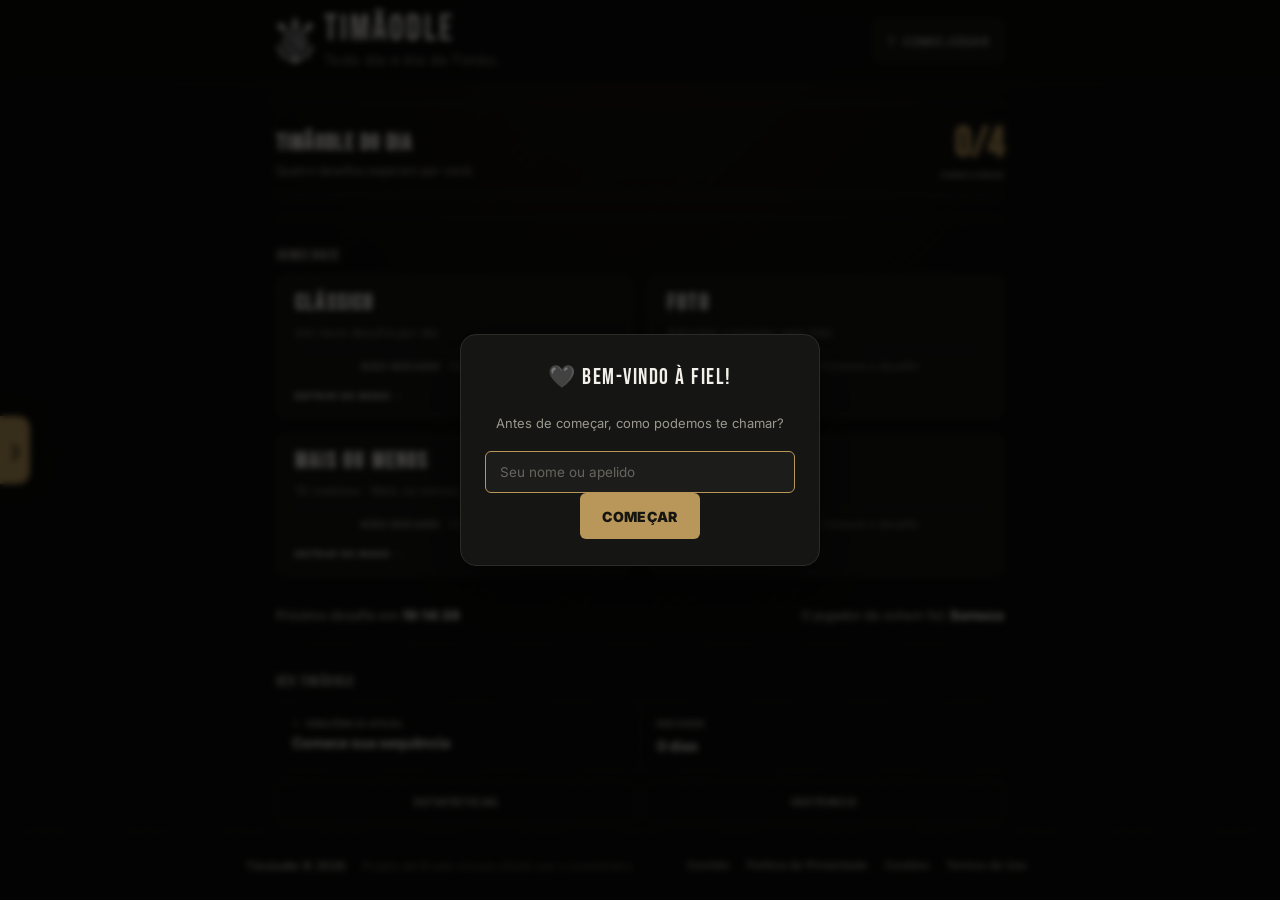
==== commit 582e27a5: "refactor: extract photo catalog" ====
--- a/index.html
+++ b/index.html
@@ -633,6 +633,7 @@
     <script src="ui.js"></script>
     <script src="autocomplete.js"></script>
     <script src="classic-mode.js"></script>
+    <script src="photo-catalog.js"></script>
     <script src="script.js"></script>
 </body>
 
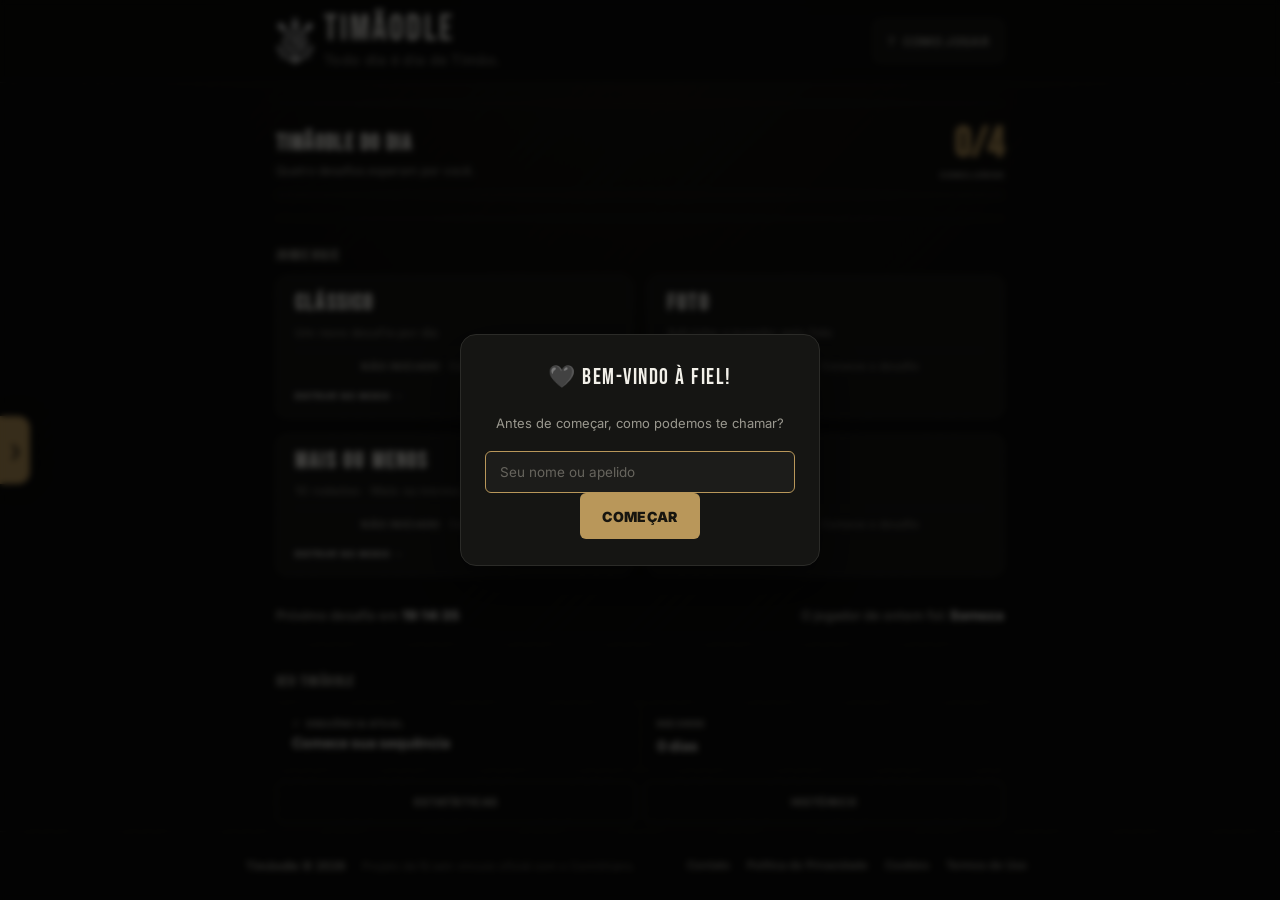
==== commit 7f159046: "refactor: extract photo mode" ====
--- a/index.html
+++ b/index.html
@@ -634,6 +634,7 @@
     <script src="autocomplete.js"></script>
     <script src="classic-mode.js"></script>
     <script src="photo-catalog.js"></script>
+    <script src="photo-mode.js"></script>
     <script src="script.js"></script>
 </body>
 
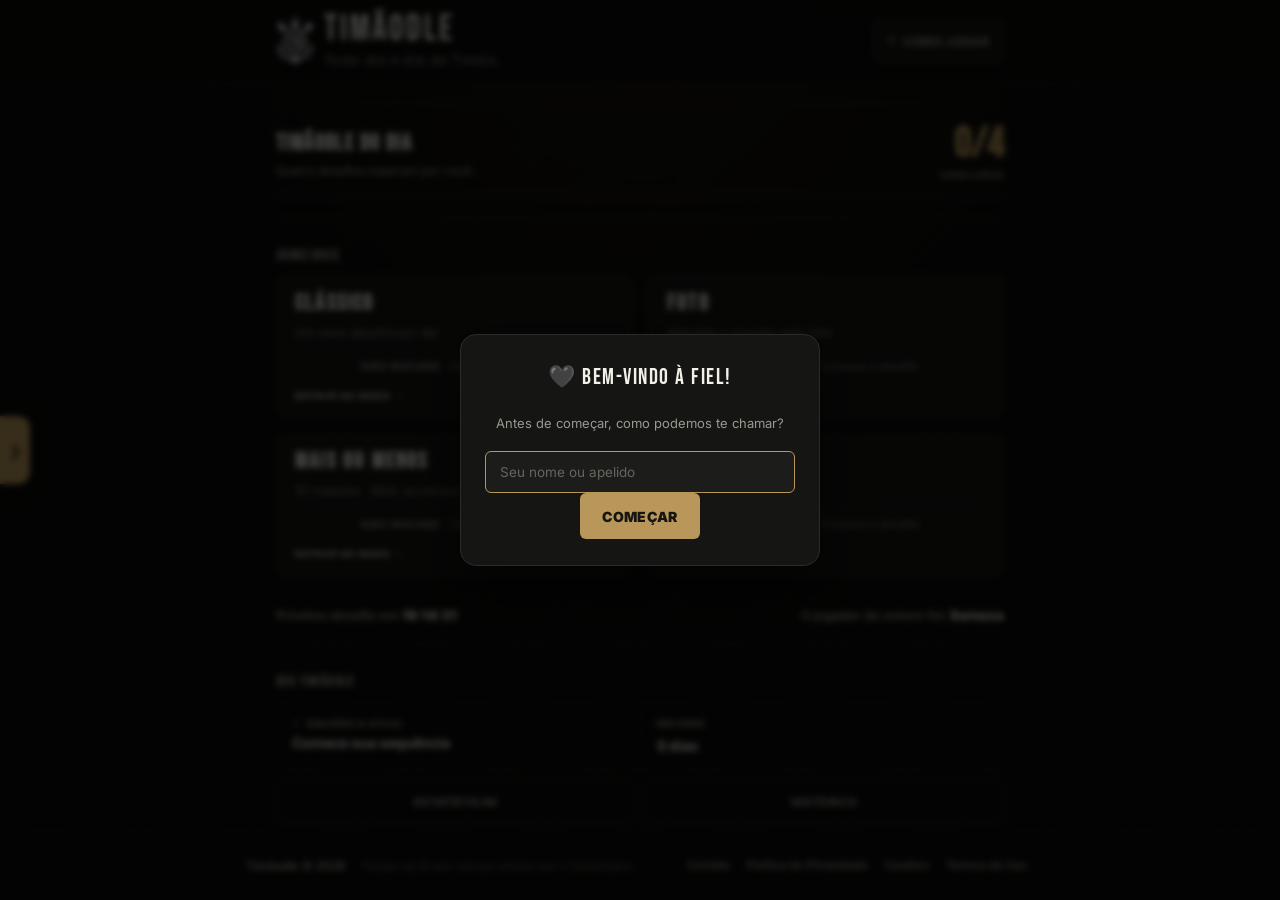
==== commit 013b9bb6: "refactor: extract more or less deterministic core" ====
--- a/index.html
+++ b/index.html
@@ -635,6 +635,7 @@
     <script src="classic-mode.js"></script>
     <script src="photo-catalog.js"></script>
     <script src="photo-mode.js"></script>
+    <script src="more-less-core.js"></script>
     <script src="script.js"></script>
 </body>
 
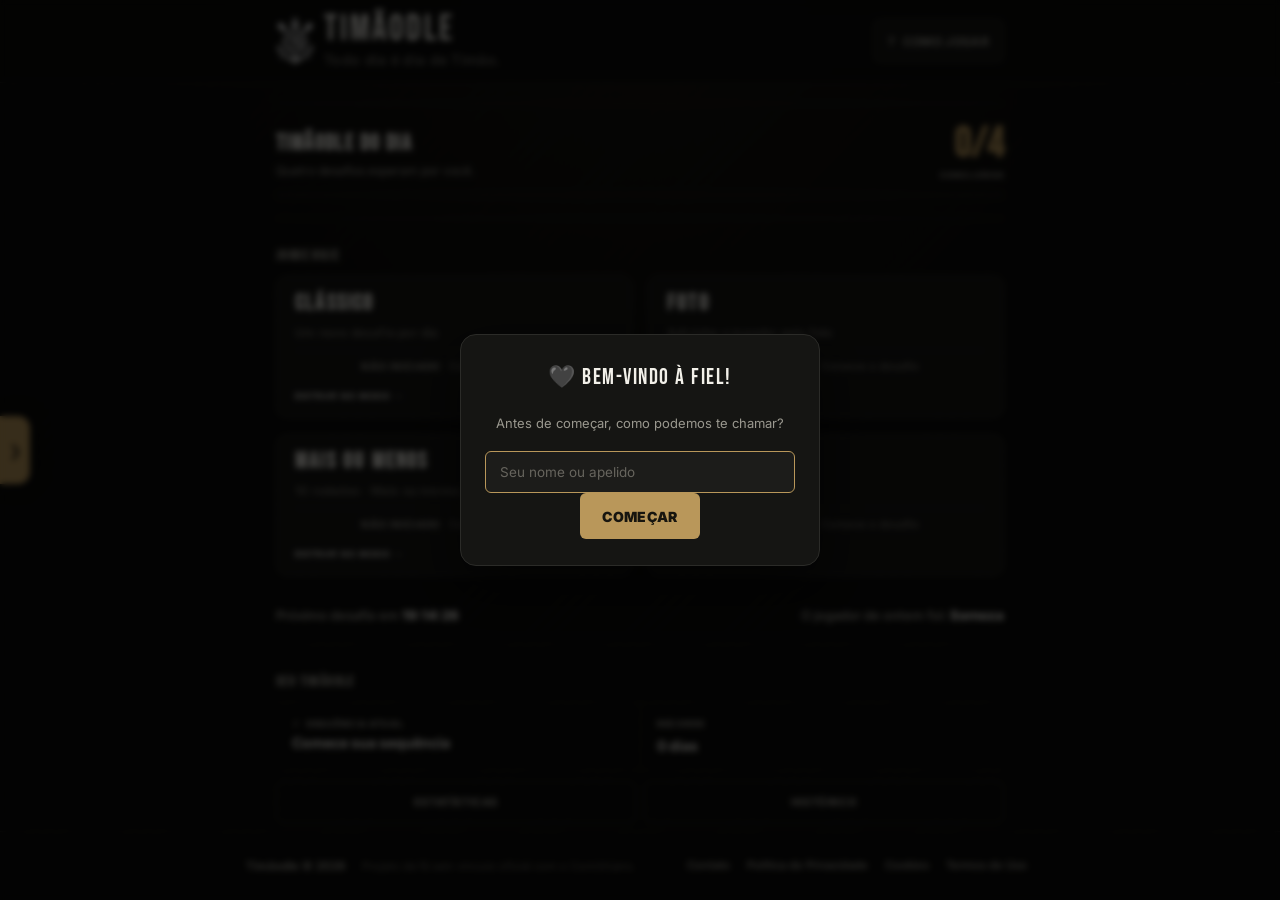
==== commit 7a020d7d: "refactor: extract more or less mode" ====
--- a/index.html
+++ b/index.html
@@ -636,6 +636,7 @@
     <script src="photo-catalog.js"></script>
     <script src="photo-mode.js"></script>
     <script src="more-less-core.js"></script>
+    <script src="more-less-mode.js"></script>
     <script src="script.js"></script>
 </body>
 
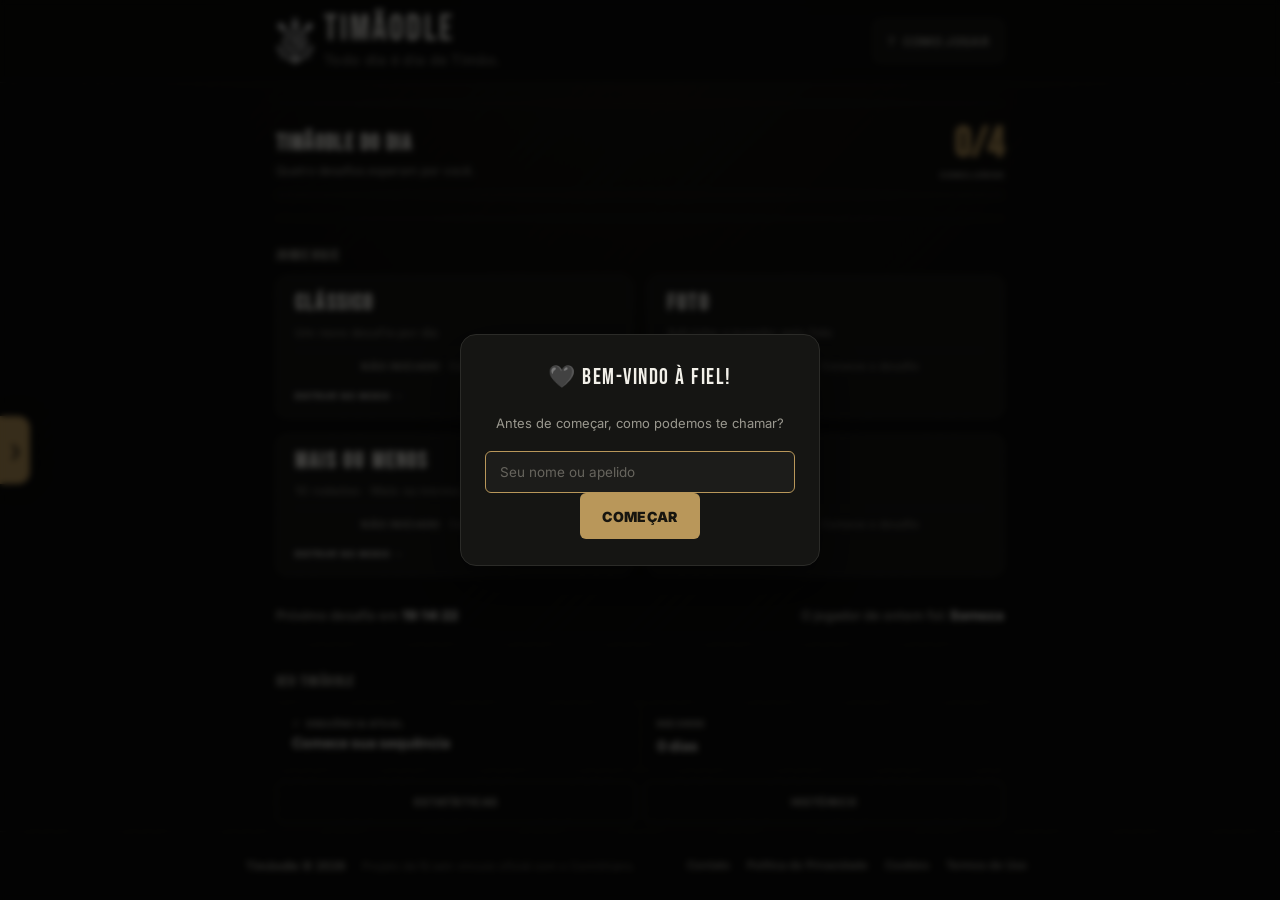
==== commit 38c26e5e: "refactor: extract lineup deterministic core" ====
--- a/index.html
+++ b/index.html
@@ -637,6 +637,7 @@
     <script src="photo-mode.js"></script>
     <script src="more-less-core.js"></script>
     <script src="more-less-mode.js"></script>
+    <script src="lineup-core.js"></script>
     <script src="script.js"></script>
 </body>
 
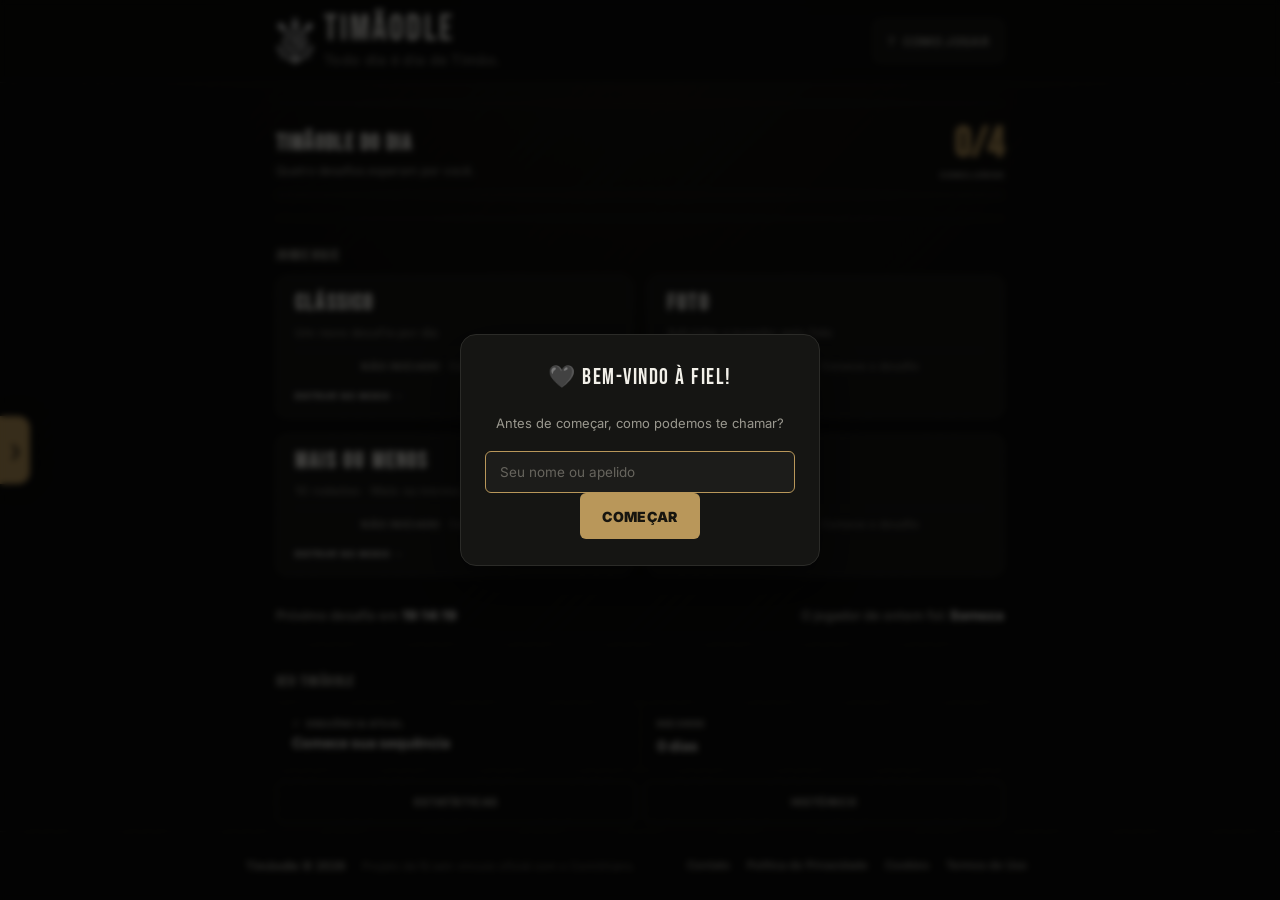
==== commit ef46a3f9: "refactor: extract lineup mode" ====
--- a/index.html
+++ b/index.html
@@ -638,6 +638,7 @@
     <script src="more-less-core.js"></script>
     <script src="more-less-mode.js"></script>
     <script src="lineup-core.js"></script>
+    <script src="lineup-mode.js"></script>
     <script src="script.js"></script>
 </body>
 
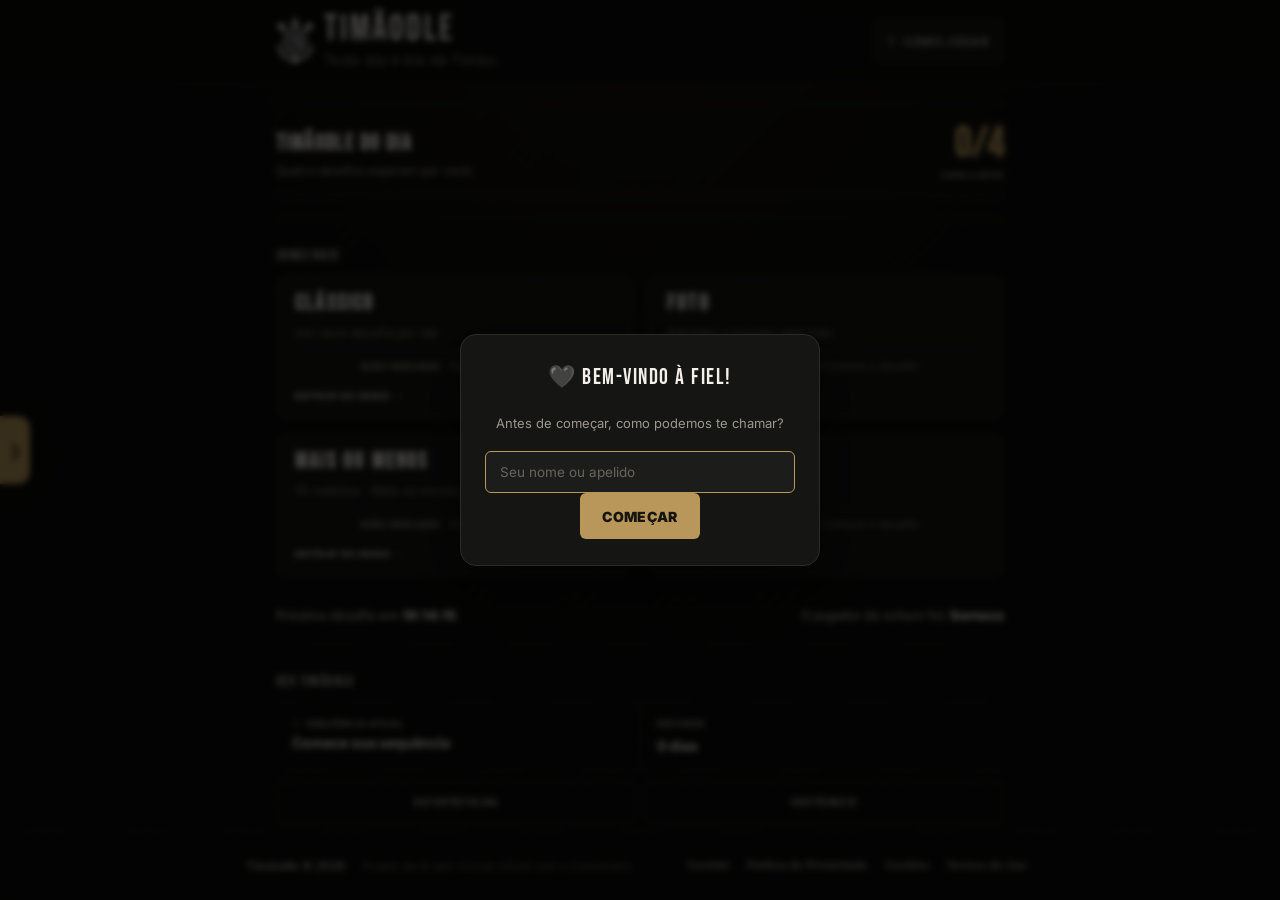
==== commit 317afb57: "refactor: extract history ui" ====
--- a/index.html
+++ b/index.html
@@ -639,6 +639,7 @@
     <script src="more-less-mode.js"></script>
     <script src="lineup-core.js"></script>
     <script src="lineup-mode.js"></script>
+    <script src="history-ui.js"></script>
     <script src="script.js"></script>
 </body>
 
